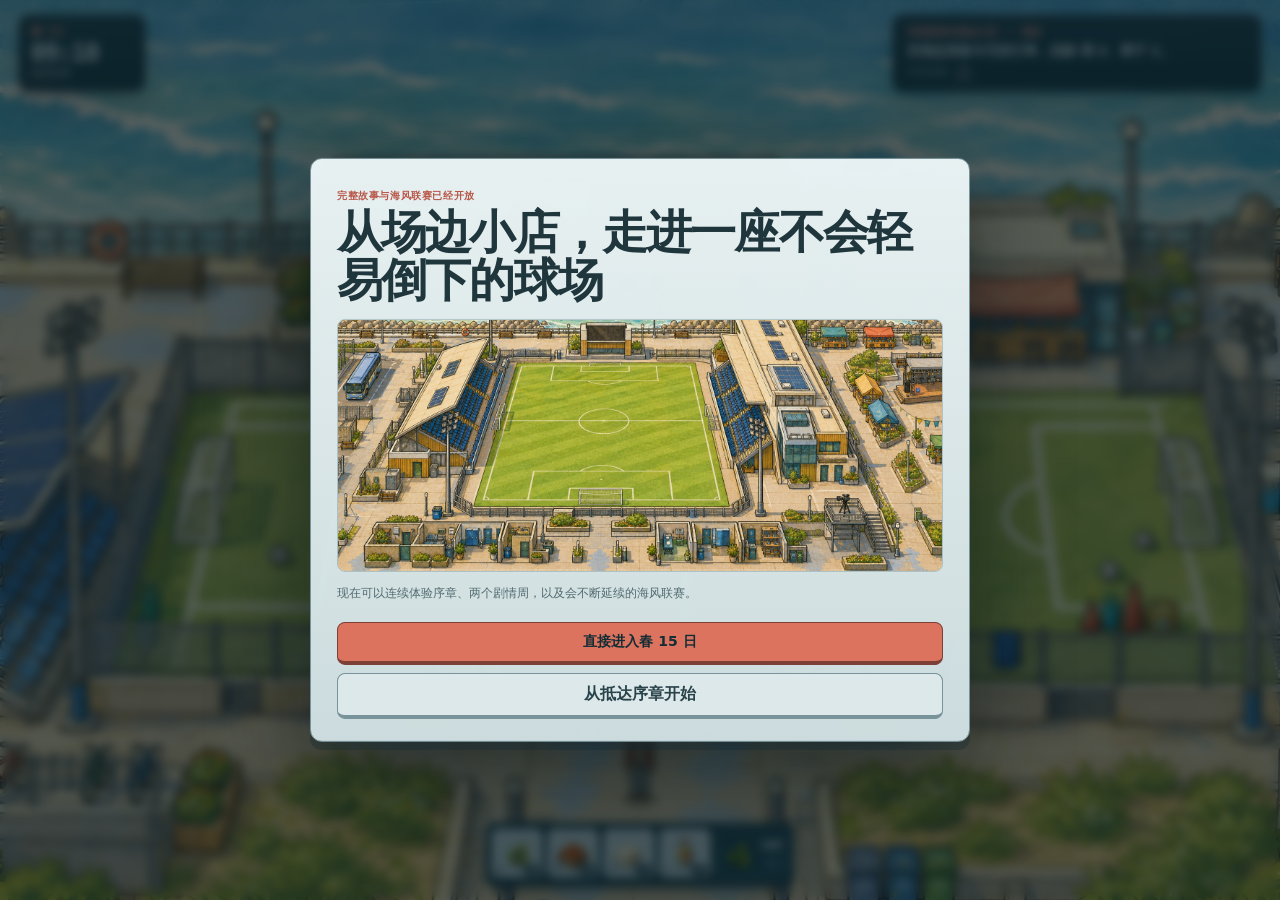
==== prototypes/integrated-day/index.html @ abe58340 "feat: make the Haifeng league playable" ====
<!doctype html>
<html lang="zh-CN">
<head>
  <meta charset="utf-8">
  <meta name="viewport" content="width=device-width, initial-scale=1, viewport-fit=cover">
  <meta name="color-scheme" content="dark">
  <meta name="theme-color" content="#14221b">
  <title>海风球场：安若童的联赛生活</title>
  <link rel="icon" href="data:,">
  <link rel="stylesheet" href="./styles.css?v=5">
</head>
<body>
  <main class="game" data-phase="morning">
    <section class="viewport" data-scene tabindex="0" aria-label="海风球场，可用方向键或 W A S D 移动">
      <div class="world-plane" data-world-plane>
        <img class="world-map" data-world-map src="./assets/seaside-club-handpainted-v4.png" alt="手绘儿童动画风格的海边社区足球场、俱乐部、看台与场边小店">
        <div class="light-layer" aria-hidden="true"></div>
        <div class="water-glint" aria-hidden="true"></div>
        <div class="wind-layer" aria-hidden="true"><i></i><i></i><i></i><i></i></div>

        <div class="repair-mark repair-net" data-repair-visual="net" hidden aria-hidden="true">
          <span class="item-sprite item-net"></span>
        </div>
        <div class="repair-mark repair-awning" data-repair-visual="awning" hidden aria-hidden="true">
          <span class="item-sprite item-awning"></span>
        </div>
        <div class="repair-mark repair-bleachers" data-repair-visual="bleachers" hidden aria-hidden="true">
          <span class="item-sprite item-planks"></span>
        </div>

        <div class="stadium-name-layer" data-stadium-sign data-sign="hidden" hidden aria-label="海风球场招牌">
          <span class="stadium-name-old">海风球场</span>
          <span class="stadium-name-cloth">澜岸体育</span>
        </div>

        <div class="morning-layer" data-morning-layer>
          <button class="world-target gather-target" data-object="tea-a" style="--x:28%;--y:85%" aria-label="入口花槽里的海岸茶草">
            <span class="target-ring"></span><span class="item-sprite item-tea"></span>
          </button>
          <button class="world-target gather-target" data-object="tea-b" style="--x:62%;--y:78%" aria-label="球场围网边的海岸茶草">
            <span class="target-ring"></span><span class="item-sprite item-tea"></span>
          </button>
          <button class="world-target gather-target" data-object="fruit-a" style="--x:82%;--y:32%" aria-label="小店旁刚送来的果子">
            <span class="target-ring"></span><span class="item-sprite item-fruit"></span>
          </button>
          <button class="world-target gather-target" data-object="fruit-b" style="--x:16%;--y:85%" aria-label="自行车架旁的果子">
            <span class="target-ring"></span><span class="item-sprite item-fruit"></span>
          </button>

          <button class="world-target npc-target" data-object="coach" style="--x:55%;--y:55%" aria-label="和郭教练说话">
            <span class="actor-shadow"></span>
            <span class="npc-sprite npc-guo"></span>
            <span class="world-name">郭教练</span>
          </button>

          <button class="world-target shop-target" data-object="shop" data-open-shop style="--x:73%;--y:31%" aria-label="走到场边小店">
            <span class="target-ring"></span>
            <span class="shop-sign" data-door-label>场边小店</span>
          </button>
        </div>

        <div class="world-content-layer" data-world-content aria-label="当前场地人物与出口"></div>

        <div class="shop-actors" data-shop-actors hidden aria-hidden="true">
          <div class="world-npc current-customer" style="--x:73%;--y:42%">
            <span class="actor-shadow"></span><span class="npc-sprite" data-customer-sprite></span>
          </div>
          <div class="world-npc queue-one" style="--x:68%;--y:43%">
            <span class="actor-shadow"></span><span class="npc-sprite npc-sumi"></span>
          </div>
          <div class="world-npc queue-two" style="--x:63%;--y:44%">
            <span class="actor-shadow"></span><span class="npc-sprite npc-qiaoqiao"></span>
          </div>
        </div>

        <div class="player-actor" data-player data-direction="down" data-frame="0" aria-label="安若童">
          <span class="actor-shadow"></span>
          <span class="player-sprite"></span>
        </div>

        <div class="speech-bubble" data-speech hidden>
          <strong data-speech-name></strong>
          <span data-speech-copy></span>
        </div>
      </div>

      <header class="hud-top" aria-label="今日状态">
        <div class="day-dial">
          <span data-date>春 12</span>
          <strong data-time>09:10</strong>
          <small data-weather>海风转晴</small>
        </div>
        <div class="objective-note">
          <span><b data-map-label>旧训练场与场边小店</b><i aria-hidden="true"></i><b data-phase-title>自由的上午</b></span>
          <strong data-current-goal>沿海边球场走走，准备下午开店的东西。</strong>
          <button class="notes-toggle" data-notes-toggle type="button">今日记录 <kbd>J</kbd></button>
        </div>
      </header>

      <div class="management-metrics" data-management-metrics hidden aria-label="本周经营状态">
        <span><small>现金</small><strong data-metric="cash">0</strong></span>
        <span><small>球场</small><strong data-metric="facility">48</strong></span>
        <span><small>凝聚</small><strong data-metric="cohesion">46</strong></span>
        <span><small>社区</small><strong data-metric="community">52</strong></span>
        <span><small>委员会</small><strong data-metric="governance">1/5</strong></span>
      </div>

      <aside class="weekly-care" data-weekly-care hidden aria-label="本周牵挂">
        <button class="care-card" data-care-open type="button">
          <span>本周牵挂</span>
          <strong data-care-title>小满的七号背心</strong>
          <small data-care-progress>周日前决定去留</small>
        </button>
        <button class="ledger-toggle" data-ledger-toggle type="button">查看账本</button>
      </aside>

      <aside class="season-docket" data-season-docket hidden aria-label="海风联赛本轮状态">
        <button data-season-board-open type="button">
          <span data-season-round-label>第 1 轮</span>
          <strong data-season-opponent>对阵港口工人队</strong>
          <small><b data-season-rank>第 1 名</b><i></i><b data-season-actions>行动 0 / 3</b></small>
        </button>
      </aside>

      <aside class="field-notes" data-notes hidden aria-label="今日记录">
        <div class="notes-heading">
          <div><span>安若童</span><strong>今天不用赶时间</strong></div>
          <button data-notes-close type="button" aria-label="收起今日记录">收起</button>
        </div>
        <ol class="phase-track" aria-label="今天的阶段">
          <li data-phase-step="morning" class="active"><span>上午</span><strong>沿场走走</strong></li>
          <li data-phase-step="shop"><span>下午</span><strong>开一会儿店</strong></li>
          <li data-phase-step="evening"><span>傍晚</span><strong>留下一处变化</strong></li>
          <li data-phase-step="complete"><span>夜晚</span><strong>回屋休息</strong></li>
        </ol>
        <div class="relationship-note" data-optional-event>
          <span>场上的人</span>
          <strong data-relationship-status>还没有和郭教练说话</strong>
          <small>这件事可以留到明天。</small>
        </div>
        <ol class="journal-log" data-journal-log></ol>
        <div class="history-log" data-history-log hidden></div>
      </aside>

      <section class="counter-panel" data-shop hidden aria-label="场边小店柜台">
        <div class="customer-request">
          <span>下一位</span>
          <strong data-customer-name>林川</strong>
          <p data-order-copy>练完了，想喝一杯青草茶。</p>
        </div>
        <div class="recipe-strip">
          <button data-recipe="tea" type="button">
            <span class="item-sprite item-cup"></span><strong>青草茶</strong><small>茶 1 · 水 1</small>
          </button>
          <button data-recipe="fruit" type="button">
            <span class="item-sprite item-bottle"></span><strong>果子水</strong><small>果 1 · 水 1</small>
          </button>
          <button data-recipe="towel" type="button">
            <span class="item-sprite item-towel"></span><strong>干净毛巾</strong><small>布 1</small>
          </button>
        </div>
      </section>

      <section class="repair-panel" data-repairs hidden aria-label="选择场地修缮">
        <div class="repair-heading">
          <span>收店以后</span><strong>把今天挣到的钱留在场地里</strong>
        </div>
        <div class="repair-options">
          <button data-repair="net" type="button">
            <span class="item-sprite item-net"></span><strong>新球网</strong><small>24 元</small>
          </button>
          <button data-repair="awning" type="button">
            <span class="item-sprite item-awning"></span><strong>补遮雨棚</strong><small>18 元</small>
          </button>
          <button data-repair="bleachers" type="button">
            <span class="item-sprite item-planks"></span><strong>修旧看台</strong><small>28 元</small>
          </button>
        </div>
        <button class="save-money" data-save-money type="button">今天先存下</button>
        <button class="end-day" data-finish-day disabled type="button">回屋休息</button>
      </section>

      <section class="training-layer" data-training hidden aria-label="三脚射门训练">
        <div class="training-copy">
          <span>郭教练的三脚训练</span>
          <strong data-training-count>第 1 脚</strong>
          <small data-training-score>现在 0 分</small>
        </div>
        <div class="training-goal" aria-hidden="true">
          <i class="goal-target" data-training-target></i>
        </div>
        <button class="power-track" data-training-track type="button" aria-label="选择射门力度">
          <i data-training-zone></i><b data-training-pointer></b>
        </button>
        <button class="shoot-button" data-shoot type="button">射门 <kbd>E</kbd></button>
      </section>

      <section class="decision-panel" data-decision-panel hidden role="dialog" aria-modal="true" aria-label="本日经营决定">
        <div class="decision-heading">
          <span data-decision-kicker>今天的决定</span>
          <button data-decision-close type="button" aria-label="暂时收起决定">暂时收起</button>
        </div>
        <h2 data-decision-title></h2>
        <p data-decision-copy></p>
        <div class="ledger-preview" data-ledger-preview hidden></div>
        <div class="decision-options" data-decision-options></div>
      </section>

      <section class="story-scene" data-story-scene hidden role="dialog" aria-modal="true" aria-label="本周故事">
        <div class="story-portrait" data-story-portrait data-character="an" aria-hidden="true"></div>
        <div class="story-copy">
          <div class="story-heading">
            <span data-story-kicker>春 15 日</span>
            <button data-story-close type="button" aria-label="暂时收起故事">回到球场</button>
          </div>
          <strong class="story-speaker" data-story-speaker>安若童</strong>
          <div class="story-beats" data-story-beats></div>
          <div class="promise-picker" data-promise-picker hidden></div>
          <div class="story-options" data-story-options></div>
        </div>
        <figure class="story-prop" data-story-prop data-prop="notice">
          <div aria-hidden="true"></div>
          <figcaption data-story-prop-caption>一张没有名字的通知</figcaption>
        </figure>
      </section>

      <section class="episode-activity" data-episode-activity hidden role="dialog" aria-modal="true" aria-label="本周行动">
        <div class="activity-heading">
          <div><span data-activity-kicker>今天只做一件事</span><strong data-activity-title>陪小满加练</strong></div>
          <button data-activity-close type="button" aria-label="暂时离开行动">先离开</button>
        </div>
        <div class="activity-progress" data-activity-progress>0 / 3</div>
        <div class="activity-stage" data-activity-stage></div>
      </section>

      <section class="match-panel" data-match-panel hidden role="dialog" aria-modal="true" aria-label="主场比赛">
        <div class="match-scoreline">
          <span data-match-home>海风球场</span>
          <strong data-match-score>0 : 0</strong>
          <span data-match-opponent>客队</span>
        </div>
        <div class="match-moment">
          <small data-match-minute>第 18 分钟</small>
          <h2 data-match-title>对方第一次压上来了</h2>
          <p data-match-copy></p>
        </div>
        <div class="match-options" data-match-options></div>
      </section>

      <section class="season-conversation" data-season-conversation hidden role="dialog" aria-modal="true" aria-label="人物谈话">
        <div class="season-conversation-person">
          <span class="npc-sprite npc-guo" data-season-npc-sprite aria-hidden="true"></span>
          <div><span data-season-npc-role>球队的人</span><strong data-season-npc-name>郭教练</strong><small data-season-npc-bond>关系 0 / 5</small></div>
        </div>
        <button data-season-conversation-close type="button" aria-label="结束谈话">回到球场</button>
        <p data-season-npc-copy></p>
        <div class="season-response-options" data-season-response-options></div>
      </section>

      <section class="season-board" data-season-board hidden role="dialog" aria-modal="true" aria-label="海风联赛手册">
        <div class="season-board-heading">
          <div><span>海风联赛手册</span><strong data-season-board-title>第一赛季 · 第 1 轮</strong></div>
          <button data-season-board-close type="button">回到球场</button>
        </div>
        <div class="season-board-layout">
          <div>
            <h2>积分榜</h2>
            <div class="season-standings" data-season-standings></div>
          </div>
          <div>
            <h2>留下球场的四件事</h2>
            <div class="season-goals" data-season-goals></div>
            <h2>建设进度</h2>
            <div class="season-projects" data-season-projects></div>
          </div>
        </div>
      </section>

      <section class="hearing-panel" data-hearing hidden role="dialog" aria-modal="true" aria-label="五把椅子的听证会">
        <div class="hearing-memory" aria-hidden="true"></div>
        <span>比赛结束以后</span>
        <h2>五把椅子，谁有资格坐下？</h2>
        <p data-hearing-copy>小满已经做出了自己的选择。现在要决定的是，以后谁能替球场作决定。</p>
        <div class="hearing-chairs" aria-label="五个决定球场未来的席位">
          <i>教练</i><i>队员</i><i>小店</i><i>社区</i><i>安若童</i>
        </div>
        <div class="hearing-options" data-hearing-options></div>
      </section>

      <button class="management-day-control" data-end-management-day hidden type="button">收好今天的决定</button>

      <div class="interaction-prompt" data-prompt>
        <kbd>WASD</kbd><span>走动</span><kbd>E</kbd><span>互动</span><small>也可以点击要去的地方</small>
      </div>

      <div class="hotbar" aria-label="随身物品">
        <div class="hotbar-slot"><span class="item-sprite item-tea"></span><small>茶</small><strong data-inventory="tea">0</strong></div>
        <div class="hotbar-slot"><span class="item-sprite item-fruit"></span><small>果</small><strong data-inventory="fruit">0</strong></div>
        <div class="hotbar-slot"><span class="item-sprite item-towel"></span><small>布</small><strong data-inventory="cloth">2</strong></div>
        <div class="hotbar-slot"><span class="item-sprite item-bottle"></span><small>水</small><strong data-inventory="water">4</strong></div>
        <div class="money-slot"><span class="item-sprite item-coins"></span><strong data-resource-value>100</strong><small data-resource-label>体力</small></div>
      </div>

      <div class="toast-host" data-toast-host aria-live="polite"></div>

      <div class="touch-controls" aria-label="移动控制">
        <button data-move="w" type="button" aria-label="向上">▲</button>
        <button data-move="a" type="button" aria-label="向左">◀</button>
        <button data-move="s" type="button" aria-label="向下">▼</button>
        <button data-move="d" type="button" aria-label="向右">▶</button>
      </div>
      <button class="touch-action" data-action type="button" aria-label="互动">E</button>

      <div class="summary-dim" data-summary-dim hidden></div>
      <section class="day-summary" data-summary hidden role="dialog" aria-modal="true" aria-label="一天结束">
        <span data-summary-date>春 12 · 晚间</span>
        <h1 data-summary-title>今天留下了痕迹</h1>
        <p data-summary-copy></p>
        <div class="summary-grid">
          <div><span data-summary-label="orders">接待</span><strong data-summary-orders>4 人</strong></div>
          <div><span data-summary-label="repair">场地</span><strong data-summary-repair>遮雨棚</strong></div>
          <div><span data-summary-label="money">余下</span><strong data-summary-money>20 元</strong></div>
          <div><span data-summary-label="person">认识</span><strong data-summary-person>留到明天</strong></div>
        </div>
        <button data-next-day type="button">去往春 13 日</button>
      </section>

      <section class="chapter-summary" data-chapter-summary hidden role="dialog" aria-modal="true" aria-label="三日记录">
        <span>海风球场 · 第一章</span>
        <h1>下周，你还会来吗？</h1>
        <p>三天前，大家以为安若童是来让球场关门的。现在，他们在友谊赛散场后给她留了一把小店钥匙。</p>
        <div class="chapter-history" data-chapter-history></div>
        <strong class="chapter-invitation">郭教练：下周训练还是九点。你要是来，就顺手把门打开。</strong>
        <div class="chapter-actions">
          <button data-begin-week type="button">进入第一个经营周</button>
          <button data-chapter-restart type="button">从抵达那天重新开始</button>
        </div>
      </section>

      <section class="week-summary" data-week-summary hidden role="dialog" aria-modal="true" aria-label="经营周结算">
        <span data-week-range>春 15 日至春 21 日</span>
        <h1 data-week-summary-title>球场撑过了第一周</h1>
        <p data-week-summary-copy></p>
        <div class="naming-reveal" data-naming-summary hidden>
          <span>蓝布落下以后</span>
          <strong data-final-stadium-name>海风球场</strong>
          <p data-final-authority>五把椅子保留最终决定权</p>
        </div>
        <div class="week-character" data-week-character>
          <div><span data-week-label="first">小满</span><strong data-week-xiaoman>还没有做出决定</strong></div>
          <div><span data-week-label="second">没来得及的事</span><strong data-week-missed>还没有留下遗憾</strong></div>
          <div><span data-week-label="third">沈峤</span><strong data-week-shen>仍在场外等待</strong></div>
          <div><span data-week-label="fourth">下周危机</span><strong data-week-next-crisis>球场的决定权仍未落定</strong></div>
        </div>
        <div class="week-score" data-week-score></div>
        <div class="week-metrics" data-week-metrics></div>
        <strong class="week-next">沈峤没有离开。他把一份新的债权文件交给了罗馆长。</strong>
        <div class="week-actions">
          <button data-begin-naming-week hidden type="button">进入第二个经营周</button>
          <button data-begin-season hidden type="button">进入海风联赛</button>
          <button data-week-walk type="button">继续在球场走走</button>
          <button data-week-restart type="button">从序章重新开始</button>
        </div>
      </section>

      <section class="season-summary" data-season-summary hidden role="dialog" aria-modal="true" aria-label="联赛本轮结算">
        <span data-season-summary-kicker>海风联赛 · 第 1 轮</span>
        <h1 data-season-summary-title>这场比赛留下了结果</h1>
        <p data-season-summary-copy></p>
        <div class="season-score-card">
          <strong data-season-summary-score>海风 0 : 0 港工</strong>
          <span data-season-summary-rank>当前第 1 名</span>
        </div>
        <div class="season-summary-grid" data-season-summary-grid></div>
        <div class="season-summary-actions">
          <button data-season-summary-board type="button">查看积分与目标</button>
          <button data-season-next type="button">进入下一轮</button>
        </div>
      </section>

      <section class="start-card" data-start-card hidden aria-label="海风球场存档">
        <span>完整故事与海风联赛已经开放</span>
        <h1>从场边小店，走进一座不会轻易倒下的球场</h1>
        <img class="start-preview" src="./assets/seabreeze-main-stadium-v1.png" alt="海边十一人足球主赛场、双侧看台和周末集市">
        <p data-save-summary></p>
        <div class="start-actions">
          <button data-direct-week type="button">直接进入春 15 日</button>
          <button data-continue type="button">继续存档</button>
          <button data-new-game type="button">从抵达序章开始</button>
        </div>
      </section>
    </section>
  </main>
  <script type="module" src="./game.js?v=5"></script>
</body>
</html>
---- prototypes/integrated-day/styles.css ----
:root {
  color-scheme: dark;
  --ink: #edf5f6;
  --ink-soft: #b9c9cc;
  --night: #132a31;
  --night-deep: #08181e;
  --moss: #274751;
  --moss-light: #72949c;
  --wood: #2d4a54;
  --wood-deep: #162d35;
  --paper: #dce8e9;
  --coral: #dc735f;
  --amber: #dc735f;
  --blue: #4f8fa9;
  --line: rgb(228 242 244 / 20%);
  --shadow: rgb(3 15 20 / 52%);
  --ease: cubic-bezier(.2, .8, .2, 1);
}

* { box-sizing: border-box; }
[hidden] { display: none !important; }

html,
body {
  margin: 0;
  width: 100%;
  min-height: 100%;
  overflow: hidden;
  background: var(--night-deep);
  color: var(--ink);
  font-family: "Avenir Next", "PingFang SC", "Microsoft YaHei", system-ui, sans-serif;
}

button { font: inherit; }

button:focus-visible,
.viewport:focus-visible {
  outline: 3px solid var(--amber);
  outline-offset: 3px;
}

kbd {
  min-width: 26px;
  padding: 3px 6px 2px;
  display: inline-flex;
  align-items: center;
  justify-content: center;
  border: 1px solid rgb(255 255 255 / 26%);
  border-bottom-width: 3px;
  border-radius: 5px;
  background: #243e47;
  color: var(--ink);
  font: 700 11px/1 ui-monospace, monospace;
}

.game,
.viewport {
  width: 100%;
  min-height: 100dvh;
}

.viewport {
  position: fixed;
  inset: 0;
  overflow: hidden;
  background:
    radial-gradient(circle at 50% 28%, #3a7182 0, #17323a 55%, #08181e 100%);
  isolation: isolate;
  touch-action: none;
}

.world-plane {
  position: absolute;
  left: 0;
  top: 0;
  z-index: 0;
  width: 100%;
  height: 100%;
  overflow: hidden;
  transform: translate3d(var(--camera-x, 0), var(--camera-y, 0), 0);
  transform-origin: 0 0;
  will-change: transform;
}

.world-map {
  position: absolute;
  inset: 0;
  width: 100%;
  height: 100%;
  object-fit: fill;
  image-rendering: auto;
  user-select: none;
  pointer-events: none;
}

.light-layer {
  position: absolute;
  inset: 0;
  z-index: 1;
  pointer-events: none;
  background:
    linear-gradient(122deg, rgb(222 247 250 / 12%), transparent 30%),
    radial-gradient(circle at 72% 10%, rgb(219 250 255 / 15%), transparent 25%),
    linear-gradient(to bottom, transparent 62%, rgb(9 33 41 / 12%));
  mix-blend-mode: screen;
}

.water-glint {
  position: absolute;
  z-index: 2;
  left: 0;
  top: 0;
  right: 0;
  bottom: auto;
  width: auto;
  height: 25%;
  pointer-events: none;
  opacity: .5;
  background: repeating-linear-gradient(
    177deg,
    transparent 0 29px,
    rgb(213 248 255 / 0%) 31px,
    rgb(213 248 255 / 48%) 33px,
    transparent 35px 61px
  );
  animation: water-drift 5.4s linear infinite;
}

.wind-layer {
  position: absolute;
  inset: 0;
  z-index: 7;
  overflow: hidden;
  pointer-events: none;
}

.wind-layer i {
  position: absolute;
  width: 16px;
  height: 2px;
  border-radius: 999px;
  background: #e8f7f7;
  opacity: .62;
  filter: drop-shadow(0 2px 1px rgb(0 0 0 / 20%));
  animation: leaf-cross 9s linear infinite;
}

.wind-layer i:nth-child(1) { left: 92%; top: 16%; animation-delay: -1s; }
.wind-layer i:nth-child(2) { left: 72%; top: 7%; animation-delay: -6s; animation-duration: 12s; }
.wind-layer i:nth-child(3) { left: 54%; top: 30%; animation-delay: -4s; animation-duration: 10s; }
.wind-layer i:nth-child(4) { left: 34%; top: 13%; animation-delay: -8s; animation-duration: 14s; }

.morning-layer,
.shop-actors,
.world-content-layer {
  position: absolute;
  inset: 0;
  z-index: 4;
}

.world-content-layer { pointer-events: none; }
.world-content-layer .world-target { pointer-events: auto; }

.world-target,
.world-npc {
  position: absolute;
  left: var(--x);
  top: var(--y);
}

.world-target {
  z-index: 4;
  width: 62px;
  height: 66px;
  padding: 0;
  border: 0;
  background: transparent;
  color: var(--ink);
  cursor: pointer;
  transform: translate(-50%, -72%);
  -webkit-tap-highlight-color: transparent;
}

.world-target::after {
  content: "";
  position: absolute;
  left: 50%;
  bottom: 2px;
  width: 30px;
  height: 9px;
  border-radius: 50%;
  background: rgb(11 22 16 / 40%);
  filter: blur(2px);
  transform: translateX(-50%);
}

.target-ring {
  position: absolute;
  left: 50%;
  bottom: -2px;
  z-index: 0;
  width: 42px;
  height: 18px;
  border: 2px solid rgb(220 115 95 / 0%);
  border-radius: 50%;
  transform: translateX(-50%) scale(.76);
  transition: border-color 160ms ease, transform 160ms ease, background 160ms ease;
}

.world-target:hover .target-ring,
.world-target.nearby .target-ring,
.world-target:focus-visible .target-ring {
  border-color: rgb(220 115 95 / 92%);
  background: rgb(220 115 95 / 15%);
  transform: translateX(-50%) scale(1);
  animation: target-breathe 1.3s ease-in-out infinite;
}

.item-sprite {
  display: block;
  width: 48px;
  height: 48px;
  background: url("./assets/item-atlas.png") no-repeat;
  background-size: 300% 300%;
  image-rendering: pixelated;
  filter: drop-shadow(0 3px 2px rgb(7 14 10 / 38%));
}

.item-tea { background-position: 0 0; }
.item-fruit { background-position: 50% 0; }
.item-towel { background-position: 100% 0; }
.item-cup { background-position: 0 50%; }
.item-bottle { background-position: 50% 50%; }
.item-coins { background-position: 100% 50%; }
.item-net { background-position: 0 100%; }
.item-awning { background-position: 50% 100%; }
.item-planks { background-position: 100% 100%; }

.gather-target .item-sprite {
  position: absolute;
  left: 50%;
  top: 3px;
  z-index: 2;
  width: 52px;
  height: 52px;
  transform: translateX(-50%);
  transition: transform 160ms var(--ease), filter 160ms ease;
}

.gather-target:hover .item-sprite,
.gather-target.nearby .item-sprite {
  transform: translateX(-50%) translateY(-4px);
  filter: drop-shadow(0 6px 4px rgb(5 18 23 / 42%)) drop-shadow(0 0 7px rgb(220 115 95 / 48%));
}

.npc-target {
  width: 68px;
  height: 124px;
  transform: translate(-50%, -90%);
}

.npc-target::after { bottom: 0; }

.npc-sprite {
  position: absolute;
  left: 50%;
  bottom: 1px;
  z-index: 2;
  display: block;
  width: 44px;
  height: 124px;
  background: url("./assets/team-roster-handpainted-v2-aligned.png") no-repeat;
  background-size: 600% 100%;
  image-rendering: auto;
  filter: drop-shadow(0 3px 2px rgb(66 52 35 / 30%));
  transform: translateX(-50%);
}

.npc-guo { background-position: 0 0; }
.npc-linchuan { background-position: 20% 0; }
.npc-sumi { background-position: 40% 0; }
.npc-qiaoqiao { background-position: 60% 0; }
.npc-wenshu { background-position: 80% 0; }
.npc-assistant { background-position: 100% 0; }

.npc-shen {
  width: 48px;
  height: 124px;
  background: url("./assets/shen-qiao-handpainted-v1.png") center bottom / contain no-repeat;
}

.scheduled-npc { z-index: 6; }

.exit-target,
.mainline-target {
  width: 94px;
  height: 74px;
  transform: translate(-50%, -74%);
}

.exit-target::after,
.mainline-target::after { bottom: 0; }

.exit-target .target-ring,
.mainline-target .target-ring {
  bottom: 0;
  width: 66px;
  height: 24px;
}

.exit-marker,
.mainline-marker {
  position: absolute;
  left: 50%;
  bottom: 17px;
  z-index: 3;
  min-width: 54px;
  padding: 5px 8px 4px;
  border: 1px solid rgb(225 242 244 / 42%);
  border-radius: 8px;
  background: rgb(16 47 57 / 88%);
  color: #edf6f5;
  box-shadow: 0 3px 0 rgb(4 20 25 / 32%);
  font-size: 10px;
  font-weight: 800;
  line-height: 1;
  white-space: nowrap;
  transform: translateX(-50%);
}

.mainline-marker {
  border-color: #9d4b40;
  background: #c96253;
}

.free-action-target .mainline-marker {
  border-color: #236879;
  background: #2f7b8c;
}

.free-action-target .mainline-marker::before {
  content: "今天还来得及";
  display: block;
  margin-bottom: 3px;
  color: #bfe8e8;
  font-size: 7px;
  font-weight: 700;
}

.season-action .mainline-marker { border-color: #8e493e; background: #c95f4d; }
.season-project .mainline-marker { border-color: #275d6b; background: #34788a; }
.season-match .mainline-marker { border-color: #775c2f; background: #d3a64f; color: #17313a; }
.season-world-target .mainline-marker::before {
  content: "本轮可安排";
  display: block;
  margin-bottom: 3px;
  color: rgb(239 249 249 / 78%);
  font-size: 7px;
}
.season-match .mainline-marker::before { content: "三项行动已完成"; color: #4e3d1e; }

.exit-target:hover .exit-marker,
.exit-target.nearby .exit-marker,
.mainline-target:hover .mainline-marker,
.mainline-target.nearby .mainline-marker { transform: translateX(-50%) translateY(-3px); }

.stadium-name-layer {
  position: absolute;
  z-index: 3;
  left: 50%;
  top: 18.5%;
  width: 228px;
  height: 54px;
  pointer-events: none;
  transform: translateX(-50%) rotate(-1deg);
  filter: drop-shadow(0 5px 4px rgb(10 32 38 / 32%));
}

.stadium-name-old,
.stadium-name-cloth {
  position: absolute;
  inset: 0;
  display: grid;
  place-items: center;
  border: 3px solid #f1e4c5;
  border-radius: 6px;
  color: #f6ead0;
  font: 900 24px/1 "Avenir Next", "PingFang SC", sans-serif;
  letter-spacing: .12em;
  text-shadow: 0 2px 0 rgb(48 36 31 / 34%);
}

.stadium-name-old {
  background: #b94f43;
  box-shadow: inset 0 0 0 2px #275d6e;
}

.stadium-name-cloth {
  inset: -7px -14px -5px;
  border-color: #79aeb8;
  background: #25627a;
  color: #e8f2ef;
  letter-spacing: .2em;
  transform: rotate(1deg);
}

.stadium-name-layer[data-sign="old"] .stadium-name-cloth,
.stadium-name-layer[data-sign="community"] .stadium-name-cloth,
.stadium-name-layer[data-sign="delay"] .stadium-name-cloth { display: none; }
.stadium-name-layer[data-sign="co-name"] .stadium-name-old { color: transparent; }
.stadium-name-layer[data-sign="co-name"] .stadium-name-cloth { inset: 0; transform: none; }
.stadium-name-layer[data-sign="co-name"] .stadium-name-cloth::after { content: "· 海风球场"; }

@media (prefers-reduced-motion: no-preference) {
  .stadium-name-layer[data-sign="covered"] .stadium-name-cloth { animation: sponsor-cloth 2.6s ease-in-out infinite alternate; }
}

.actor-shadow {
  position: absolute;
  left: 50%;
  bottom: 0;
  z-index: 0;
  width: 34px;
  height: 10px;
  border-radius: 50%;
  background: rgb(6 14 9 / 40%);
  filter: blur(2px);
  transform: translateX(-50%);
}

.world-name {
  position: absolute;
  left: 50%;
  top: -17px;
  z-index: 4;
  padding: 4px 7px 3px;
  border: 1px solid rgb(228 242 244 / 20%);
  border-radius: 7px;
  background: rgb(15 39 48 / 88%);
  color: var(--ink);
  box-shadow: 0 3px 0 rgb(5 10 7 / 28%);
  font-size: 10px;
  font-weight: 700;
  line-height: 1;
  white-space: nowrap;
  opacity: .82;
  transform: translateX(-50%);
}

.npc-target.nearby .world-name,
.npc-target:hover .world-name { color: #ffb5a7; opacity: 1; }

.shop-target {
  width: 138px;
  height: 86px;
  transform: translate(-50%, -70%);
}

.shop-target::after { display: none; }

.shop-target .target-ring {
  bottom: 0;
  width: 76px;
  height: 24px;
}

.shop-sign {
  position: absolute;
  left: 50%;
  top: 3px;
  z-index: 3;
  padding: 5px 10px 4px;
  border: 1px solid #9b4e43;
  border-bottom-width: 3px;
  border-radius: 7px;
  background: #dc735f;
  color: #142d35;
  box-shadow: 0 4px 0 rgb(13 36 44 / 32%);
  font: 800 10px/1.1 "Avenir Next", "PingFang SC", sans-serif;
  white-space: nowrap;
  transform: translateX(-50%);
}

.shop-target.ready .shop-sign {
  background: #ef9584;
  animation: sign-ready 1.5s ease-in-out infinite;
}

.player-actor {
  position: absolute;
  left: 0;
  top: 0;
  z-index: 6;
  width: 74px;
  height: 96px;
  pointer-events: none;
  transform: translate3d(calc(var(--screen-x, 0px) - 50%), calc(var(--screen-y, 0px) - 96%), 0);
  will-change: transform;
}

.player-actor .actor-shadow { width: 36px; height: 10px; }

.player-sprite {
  position: absolute;
  left: 50%;
  bottom: 0;
  z-index: 2;
  display: block;
  width: 96px;
  height: 96px;
  background: url("./assets/an-ruotong-unified-v4-aligned.png") no-repeat;
  background-size: 400% 400%;
  image-rendering: auto;
  filter: drop-shadow(0 3px 2px rgb(66 52 35 / 28%));
  transform: translateX(-50%);
}

.player-actor[data-direction="down"] .player-sprite { --sprite-y: 0%; }
.player-actor[data-direction="left"] .player-sprite { --sprite-y: 33.333%; }
.player-actor[data-direction="right"] .player-sprite { --sprite-y: 66.667%; }
.player-actor[data-direction="up"] .player-sprite { --sprite-y: 100%; }
.player-actor[data-frame="0"] .player-sprite { background-position: 0 var(--sprite-y); }
.player-actor[data-frame="1"] .player-sprite { background-position: 33.333% var(--sprite-y); }
.player-actor[data-frame="2"] .player-sprite { background-position: 66.667% var(--sprite-y); }
.player-actor[data-frame="3"] .player-sprite { background-position: 100% var(--sprite-y); }

.player-actor.moving .actor-shadow {
  width: 31px;
  opacity: .82;
}

.shop-actors { pointer-events: none; }

.world-npc {
  z-index: 5;
  width: 48px;
  height: 124px;
  transform: translate(-50%, -93%);
}

.world-npc .npc-sprite { bottom: 1px; }
.queue-one { opacity: .9; }
.queue-two { opacity: .75; }

.speech-bubble {
  position: absolute;
  z-index: 9;
  width: max-content;
  max-width: 260px;
  padding: 9px 12px 10px;
  border: 2px solid #34535c;
  border-radius: 10px 10px 10px 3px;
  background: #e5eff0;
  color: #173038;
  box-shadow: 0 5px 0 rgb(13 36 44 / 24%);
  pointer-events: none;
  transform: translate(-8%, -118%);
  animation: bubble-in 180ms var(--ease) both;
}

.speech-bubble::after {
  content: "";
  position: absolute;
  left: 18px;
  bottom: -9px;
  width: 12px;
  height: 12px;
  border-right: 2px solid #34535c;
  border-bottom: 2px solid #34535c;
  background: #e5eff0;
  transform: rotate(45deg);
}

.speech-bubble strong,
.speech-bubble span { display: block; }
.speech-bubble strong { margin-bottom: 3px; color: #b95748; font-size: 11px; }
.speech-bubble span { font-size: 12px; line-height: 1.45; }

.hud-top {
  position: fixed;
  inset: max(14px, env(safe-area-inset-top)) 18px auto;
  z-index: 20;
  display: flex;
  align-items: flex-start;
  justify-content: space-between;
  gap: 16px;
  pointer-events: none;
}

.day-dial,
.objective-note {
  border: 1px solid rgb(222 239 242 / 25%);
  background:
    linear-gradient(rgb(255 255 255 / 7%), transparent),
    rgb(14 39 48 / 88%);
  box-shadow: 0 4px 0 rgb(6 22 28 / 32%), 0 15px 35px rgb(3 17 22 / 18%);
  -webkit-backdrop-filter: blur(12px) saturate(118%);
  backdrop-filter: blur(12px) saturate(118%);
}

.day-dial {
  width: 128px;
  padding: 9px 12px 10px;
  border-radius: 11px;
}

.day-dial span,
.day-dial strong,
.day-dial small { display: block; }
.day-dial span { color: #ff9f8e; font-size: 11px; font-weight: 800; letter-spacing: .08em; }
.day-dial strong { margin: 2px 0 1px; font: 800 24px/1 ui-monospace, monospace; letter-spacing: -.04em; }
.day-dial small { color: var(--ink-soft); font-size: 10px; }

.objective-note {
  width: min(370px, 52vw);
  min-height: 72px;
  padding: 10px 12px 9px 14px;
  border-radius: 11px;
  pointer-events: auto;
}

.objective-note > span,
.objective-note > strong { display: block; }
.objective-note > span { color: #ff9f8e; font-size: 10px; font-weight: 800; }
.objective-note > span b { font: inherit; }
.objective-note > span i {
  display: inline-block;
  width: 13px;
  height: 1px;
  margin: 0 6px 3px;
  background: rgb(255 159 142 / 55%);
}
.objective-note > strong { margin-top: 3px; font-size: 13px; line-height: 1.4; }

.notes-toggle {
  margin-top: 5px;
  padding: 0;
  border: 0;
  background: transparent;
  color: var(--ink-soft);
  cursor: pointer;
  font-size: 10px;
}

.notes-toggle:hover { color: var(--ink); }
.notes-toggle kbd { min-width: 20px; padding: 2px 4px 1px; margin-left: 3px; font-size: 9px; }

.field-notes {
  position: fixed;
  z-index: 24;
  right: 18px;
  top: 108px;
  width: min(328px, calc(100vw - 36px));
  max-height: calc(100dvh - 230px);
  padding: 14px;
  overflow: auto;
  border: 1px solid #78939a;
  border-radius: 11px;
  background:
    linear-gradient(rgb(234 244 245 / 96%), rgb(205 222 224 / 97%)),
    #dce8e9;
  color: #20363d;
  box-shadow: 0 6px 0 rgb(18 48 57 / 24%), 0 22px 50px rgb(3 17 22 / 38%);
  animation: notes-in 220ms var(--ease) both;
}

.field-notes::before {
  content: "";
  position: absolute;
  inset: 6px;
  border: 1px solid rgb(38 76 85 / 16%);
  border-radius: 7px;
  pointer-events: none;
}

.notes-heading {
  position: relative;
  z-index: 1;
  display: flex;
  align-items: flex-start;
  justify-content: space-between;
  gap: 12px;
}

.notes-heading span,
.notes-heading strong { display: block; }
.notes-heading span { color: #b95748; font-size: 10px; font-weight: 800; }
.notes-heading strong { margin-top: 2px; font-size: 15px; }
.notes-heading button { padding: 4px 7px; border: 1px solid #718c93; border-radius: 7px; background: transparent; color: #29434a; cursor: pointer; font-size: 10px; }

.phase-track {
  position: relative;
  z-index: 1;
  margin: 14px 0;
  padding: 0;
  display: grid;
  grid-template-columns: repeat(4, 1fr);
  list-style: none;
}

.phase-track li {
  padding: 8px 6px 7px;
  border-bottom: 2px solid rgb(37 75 84 / 20%);
  color: #647b80;
}

.phase-track li span,
.phase-track li strong { display: block; }
.phase-track li span { font-size: 8px; }
.phase-track li strong { margin-top: 2px; font-size: 9px; line-height: 1.2; }
.phase-track li.active { border-bottom-color: #c65f50; color: #263f46; }
.phase-track li.done { border-bottom-color: #4d8795; color: #426d77; }
.phase-track.week-track { grid-template-columns: repeat(7, 1fr); }
.phase-track.week-track li { padding-inline: 3px; }

.relationship-note {
  position: relative;
  z-index: 1;
  padding: 10px 11px;
  border-left: 3px solid #c65f50;
  background: rgb(255 255 255 / 22%);
}

.relationship-note span,
.relationship-note strong,
.relationship-note small { display: block; }
.relationship-note span { color: #b95748; font-size: 9px; font-weight: 800; }
.relationship-note strong { margin-top: 3px; font-size: 12px; }
.relationship-note small { margin-top: 2px; color: #657a7f; font-size: 9px; }
.relationship-note.complete { border-left-color: #4b8290; }

.history-log {
  position: relative;
  z-index: 1;
  margin-top: 12px;
  padding-top: 10px;
  border-top: 1px solid rgb(38 76 85 / 18%);
}

.history-log > span { color: #b95748; font-size: 9px; font-weight: 800; }
.history-log p { margin: 5px 0 0; color: #526a70; font-size: 10px; line-height: 1.45; }

.journal-log {
  position: relative;
  z-index: 1;
  margin: 13px 0 0;
  padding: 0;
  list-style: none;
}

.journal-log li {
  padding: 5px 0;
  color: #455f66;
  font-size: 10px;
  line-height: 1.45;
}

.journal-log time {
  margin-right: 7px;
  color: #b95748;
  font: 700 9px ui-monospace, monospace;
}

.counter-panel,
.repair-panel {
  position: fixed;
  z-index: 22;
  right: 18px;
  bottom: 90px;
  width: min(470px, calc(100vw - 36px));
  border: 1px solid rgb(221 239 242 / 25%);
  border-radius: 11px;
  background:
    linear-gradient(90deg, rgb(255 255 255 / 7%), transparent 45%),
    rgb(25 58 68 / 94%);
  box-shadow: inset 0 1px 0 rgb(255 255 255 / 10%), 0 6px 0 rgb(5 25 32 / 36%), 0 24px 50px rgb(3 17 22 / 32%);
  -webkit-backdrop-filter: blur(12px);
  backdrop-filter: blur(12px);
  animation: counter-in 240ms var(--ease) both;
}

.counter-panel { padding: 12px 12px 11px; }

.customer-request {
  min-height: 52px;
  padding: 8px 10px 7px;
  border: 1px solid rgb(226 241 243 / 14%);
  border-radius: 8px;
  background: rgb(7 30 38 / 36%);
}

.customer-request span { color: #ff9f8e; font-size: 9px; font-weight: 800; }
.customer-request strong { margin-left: 6px; font-size: 12px; }
.customer-request p { margin: 4px 0 0; color: #efe7d0; font-size: 11px; line-height: 1.35; }

.recipe-strip,
.repair-options {
  display: grid;
  grid-template-columns: repeat(3, 1fr);
  gap: 7px;
}

.recipe-strip { margin-top: 8px; }

.recipe-strip button,
.repair-options button {
  min-width: 0;
  padding: 7px 6px 6px;
  display: grid;
  grid-template-columns: 38px 1fr;
  grid-template-rows: auto auto;
  align-items: center;
  column-gap: 5px;
  border: 1px solid #78949b;
  border-bottom-width: 3px;
  border-radius: 8px;
  background: #cbdadc;
  color: #20363d;
  cursor: pointer;
  transition: transform 120ms ease, background 120ms ease;
}

.recipe-strip button:hover,
.repair-options button:hover:not(:disabled) {
  background: #e4eeee;
  transform: translateY(-2px);
}

.recipe-strip button:active,
.repair-options button:active:not(:disabled) { transform: translateY(1px); }
.recipe-strip .item-sprite,
.repair-options .item-sprite { grid-row: 1 / 3; width: 38px; height: 38px; }
.recipe-strip strong,
.repair-options strong { overflow: hidden; font-size: 10px; line-height: 1.15; text-overflow: ellipsis; white-space: nowrap; }
.recipe-strip small,
.repair-options small { color: #5b747a; font-size: 8px; white-space: nowrap; }

.repair-panel { padding: 12px; }
.repair-heading { display: flex; align-items: baseline; gap: 8px; margin: 0 2px 8px; }
.repair-heading span { color: #ff9f8e; font-size: 9px; font-weight: 800; }
.repair-heading strong { font-size: 11px; }
.repair-options button.selected { border-color: #dc735f; background: #efd0ca; box-shadow: 0 0 0 2px rgb(220 115 95 / 24%); }
.repair-options button:disabled:not(.selected) { opacity: .44; cursor: not-allowed; }

.save-money {
  width: 100%;
  margin-top: 8px;
  padding: 7px 10px;
  border: 1px solid #75939a;
  border-bottom-width: 3px;
  border-radius: 8px;
  background: #d5e2e3;
  color: #29434a;
  cursor: pointer;
  font-size: 10px;
  font-weight: 800;
}

.save-money:hover:not(:disabled) { background: #edf3f3; }
.save-money:disabled { opacity: .42; cursor: not-allowed; }

.end-day {
  width: 100%;
  margin-top: 8px;
  padding: 8px 10px;
  border: 1px solid #7e3f36;
  border-bottom-width: 3px;
  border-radius: 8px;
  background: #dc735f;
  color: #132d35;
  cursor: pointer;
  font-size: 11px;
  font-weight: 800;
}

.end-day:disabled { opacity: .42; cursor: not-allowed; }

.repair-mark {
  position: absolute;
  z-index: 3;
  width: 74px;
  height: 74px;
  border-radius: 50%;
  background: radial-gradient(circle, rgb(220 115 95 / 42%), transparent 68%);
  pointer-events: none;
  animation: repair-arrive 550ms var(--ease) both;
}

.repair-mark .item-sprite { width: 64px; height: 64px; }
.repair-net { left: 21%; top: 49%; }
.repair-awning { left: 73%; top: 27%; }
.repair-bleachers { left: 10%; top: 55%; }

.interaction-prompt {
  position: fixed;
  z-index: 19;
  left: 50%;
  bottom: 86px;
  min-height: 31px;
  padding: 5px 8px;
  display: flex;
  align-items: center;
  gap: 6px;
  border: 1px solid rgb(227 241 243 / 20%);
  border-radius: 9px;
  background: rgb(12 36 44 / 84%);
  box-shadow: 0 4px 0 rgb(3 17 22 / 28%);
  color: var(--ink-soft);
  -webkit-backdrop-filter: blur(6px);
  backdrop-filter: blur(6px);
  font-size: 10px;
  white-space: nowrap;
  transform: translateX(-50%);
}

.interaction-prompt.active { color: #ffb5a7; border-color: rgb(220 115 95 / 52%); }
.interaction-prompt small { margin-left: 2px; color: #a7bbbf; font-size: 9px; }

.hotbar {
  position: fixed;
  z-index: 20;
  left: 50%;
  bottom: max(14px, env(safe-area-inset-bottom));
  height: 64px;
  padding: 5px;
  display: flex;
  gap: 4px;
  border: 1px solid rgb(220 238 241 / 22%);
  border-radius: 11px;
  background: rgb(27 58 68 / 94%);
  box-shadow: inset 0 1px 0 rgb(255 255 255 / 9%), 0 5px 0 rgb(5 24 31 / 34%), 0 15px 36px rgb(3 17 22 / 24%);
  transform: translateX(-50%);
}

.hotbar-slot,
.money-slot {
  position: relative;
  width: 52px;
  height: 50px;
  border: 1px solid #79949b;
  border-radius: 7px;
  background: #c8d7d9;
  color: #20363d;
}

.hotbar-slot .item-sprite {
  position: absolute;
  left: 7px;
  top: 5px;
  width: 37px;
  height: 37px;
}

.hotbar-slot small {
  position: absolute;
  left: 4px;
  bottom: 2px;
  color: #526d73;
  font-size: 8px;
  font-weight: 800;
}

.hotbar-slot strong {
  position: absolute;
  right: 3px;
  bottom: 1px;
  min-width: 15px;
  padding: 1px 3px;
  border-radius: 3px;
  background: rgb(21 48 57 / 86%);
  color: #edf5f6;
  font: 800 9px ui-monospace, monospace;
  text-align: center;
}

.game[data-mode="management"] .hotbar-slot { display: none; }
.game[data-mode="management"] .money-slot { width: 88px; }

.money-slot {
  width: 74px;
  background: #254a55;
  color: var(--ink);
}

.money-slot .item-sprite { position: absolute; left: 3px; top: 6px; width: 37px; height: 37px; }
.money-slot strong { position: absolute; right: 6px; top: 9px; font: 800 12px ui-monospace, monospace; }
.money-slot small { position: absolute; right: 6px; bottom: 8px; color: #bfd0d3; font-size: 8px; }

.toast-host {
  position: fixed;
  z-index: 30;
  left: 20px;
  bottom: 24px;
  max-width: min(390px, calc(100vw - 40px));
  pointer-events: none;
}

.toast {
  padding: 9px 12px;
  border-left: 3px solid #dc735f;
  border-radius: 3px 9px 9px 3px;
  background: rgb(13 38 46 / 94%);
  color: var(--ink);
  box-shadow: 0 5px 0 rgb(4 9 6 / 30%), 0 14px 28px rgb(4 9 6 / 24%);
  font-size: 11px;
  line-height: 1.45;
  animation: toast-in 210ms var(--ease) both;
}

.touch-controls,
.touch-action { display: none; }

.training-layer {
  position: fixed;
  z-index: 26;
  left: 50%;
  bottom: 90px;
  width: min(480px, calc(100vw - 36px));
  padding: 13px;
  border: 1px solid rgb(222 239 242 / 28%);
  border-radius: 11px;
  background: rgb(18 49 59 / 95%);
  box-shadow: inset 0 1px 0 rgb(255 255 255 / 10%), 0 7px 0 rgb(5 24 31 / 34%), 0 24px 60px rgb(2 15 20 / 38%);
  transform: translateX(-50%);
  animation: training-in 240ms var(--ease) both;
}

.training-copy {
  display: grid;
  grid-template-columns: 1fr auto;
  align-items: baseline;
  gap: 2px 12px;
}

.training-copy span { grid-column: 1 / 3; color: #ff9f8e; font-size: 9px; font-weight: 800; }
.training-copy strong { font-size: 14px; }
.training-copy small { color: var(--ink-soft); font-size: 10px; }

.training-goal {
  position: relative;
  height: 54px;
  margin: 9px 0;
  overflow: hidden;
  border: 3px solid #e8efec;
  border-bottom: 0;
  border-radius: 5px 5px 0 0;
  background:
    linear-gradient(35deg, transparent 46%, rgb(229 239 237 / 20%) 48% 52%, transparent 54%) 0 0 / 24px 20px,
    linear-gradient(-35deg, transparent 46%, rgb(229 239 237 / 20%) 48% 52%, transparent 54%) 0 0 / 24px 20px,
    rgb(32 79 87 / 76%);
}

.goal-target {
  position: absolute;
  left: 50%;
  top: 50%;
  width: 26px;
  height: 26px;
  border: 3px solid #f4eee0;
  border-radius: 50%;
  box-shadow: 0 0 0 5px rgb(220 115 95 / 34%);
  transform: translate(-50%, -50%);
  transition: left 180ms var(--ease);
}

.power-track {
  position: relative;
  width: calc(100% - 106px);
  height: 28px;
  padding: 0;
  overflow: hidden;
  border: 1px solid #73939a;
  border-radius: 8px;
  background: #102f38;
  cursor: crosshair;
  vertical-align: middle;
}

.power-track i {
  position: absolute;
  left: 50%;
  top: 4px;
  width: 16%;
  height: 18px;
  border-radius: 5px;
  background: rgb(220 115 95 / 78%);
  transform: translateX(-50%);
}

.power-track b {
  position: absolute;
  left: 50%;
  top: 2px;
  width: 4px;
  height: 22px;
  border-radius: 3px;
  background: #f4eee0;
  box-shadow: 0 0 0 2px rgb(19 42 49 / 70%);
  transform: translateX(-50%);
}

.shoot-button {
  width: 96px;
  height: 30px;
  margin-left: 6px;
  border: 1px solid #813f35;
  border-bottom-width: 3px;
  border-radius: 8px;
  background: #dc735f;
  color: #132d35;
  cursor: pointer;
  font-size: 11px;
  font-weight: 900;
  vertical-align: middle;
}

.shoot-button kbd { min-width: 20px; padding: 2px 4px 1px; margin-left: 3px; font-size: 9px; }

.management-metrics {
  position: fixed;
  z-index: 20;
  left: 18px;
  top: 112px;
  width: min(440px, calc(100vw - 36px));
  padding: 7px 9px;
  display: grid;
  grid-template-columns: repeat(5, 1fr);
  border: 1px solid rgb(222 239 242 / 25%);
  border-radius: 12px;
  background: rgb(14 39 48 / 90%);
  box-shadow: 0 4px 0 rgb(6 22 28 / 32%), 0 15px 35px rgb(3 17 22 / 18%);
}

.management-metrics > span { min-width: 0; padding: 0 8px; border-right: 1px solid rgb(222 239 242 / 15%); }
.management-metrics > span:last-child { border-right: 0; }
.management-metrics small,
.management-metrics strong { display: block; }
.management-metrics small { color: #9eb4b8; font-size: 8px; }
.management-metrics strong { margin-top: 2px; color: #f0f5f3; font: 800 12px ui-monospace, monospace; }

.weekly-care {
  position: fixed;
  z-index: 21;
  left: 18px;
  top: 112px;
  width: min(306px, calc(100vw - 36px));
  display: grid;
  grid-template-columns: 1fr auto;
  align-items: stretch;
  gap: 7px;
}

.season-docket {
  position: fixed;
  z-index: 22;
  left: 18px;
  top: 112px;
  width: min(312px, calc(100vw - 36px));
}

.season-docket > button {
  width: 100%;
  padding: 10px 13px 11px;
  border: 1px solid rgb(228 242 244 / 38%);
  border-left: 4px solid #dc735f;
  border-radius: 10px;
  background: rgb(12 38 47 / 94%);
  color: var(--ink);
  box-shadow: 0 5px 0 rgb(6 22 28 / 32%), 0 18px 38px rgb(3 17 22 / 22%);
  cursor: pointer;
  text-align: left;
}

.season-docket span,
.season-docket strong,
.season-docket small { display: block; }
.season-docket span { color: #ffad9e; font-size: 8px; font-weight: 900; letter-spacing: .08em; }
.season-docket strong { margin: 3px 0 5px; font-size: 14px; }
.season-docket small { display: flex; align-items: center; gap: 7px; color: #b8cbce; font-size: 9px; }
.season-docket small i { width: 1px; height: 10px; background: rgb(228 242 244 / 22%); }
.season-docket small b { font-weight: 700; }
.season-docket > button:hover { border-color: #dc735f; background: rgb(20 51 60 / 97%); }

.care-card,
.ledger-toggle {
  border: 1px solid rgb(228 242 244 / 35%);
  border-radius: 10px;
  background: rgb(14 39 48 / 92%);
  color: var(--ink);
  box-shadow: 0 4px 0 rgb(6 22 28 / 32%), 0 15px 35px rgb(3 17 22 / 18%);
  cursor: pointer;
}

.care-card {
  min-width: 0;
  padding: 9px 12px 10px;
  text-align: left;
}

.care-card span,
.care-card strong,
.care-card small { display: block; }
.care-card span { color: #ffad9e; font-size: 8px; font-weight: 900; letter-spacing: .08em; }
.care-card strong { margin: 2px 0; overflow: hidden; font-size: 13px; text-overflow: ellipsis; white-space: nowrap; }
.care-card small { color: #b8cbce; font-size: 9px; }
.care-card:hover,
.care-card:focus-visible { border-color: #dc735f; background: rgb(22 53 62 / 96%); }

.ledger-toggle {
  width: 58px;
  padding: 8px;
  color: #bdd0d3;
  font-size: 9px;
  font-weight: 800;
  line-height: 1.35;
}

.game[data-campaign="true"] .management-metrics { top: 185px; }

.story-scene {
  position: fixed;
  z-index: 47;
  left: 50%;
  top: 50%;
  width: min(960px, calc(100vw - 34px));
  max-height: calc(100dvh - 34px);
  padding: 17px;
  display: grid;
  grid-template-columns: 190px minmax(280px, 1fr) 220px;
  gap: 18px;
  overflow: auto;
  border: 1px solid #78939a;
  border-radius: 12px;
  background:
    linear-gradient(115deg, rgb(255 255 255 / 34%), transparent 38%),
    linear-gradient(#eaf2f2, #cddfe1);
  color: #20363d;
  box-shadow: 0 8px 0 rgb(12 39 47 / 28%), 0 35px 90px rgb(2 16 21 / 58%);
  transform: translate(-50%, -50%);
  animation: summary-in 320ms var(--ease) both;
}

.story-portrait {
  position: relative;
  min-height: 348px;
  overflow: hidden;
  border: 1px solid rgb(51 86 94 / 24%);
  border-radius: 10px;
  background:
    linear-gradient(to top, rgb(26 66 75 / 18%), transparent 45%),
    linear-gradient(154deg, #d4e8e9, #afced1);
}

.story-portrait::before {
  content: "";
  position: absolute;
  inset: 12px 0 0;
  background-repeat: no-repeat;
  filter: drop-shadow(0 7px 2px rgb(30 58 63 / 18%));
}

.story-portrait[data-character="an"]::before {
  inset: auto 0 30px;
  height: 190px;
  background-image: url("./assets/an-ruotong-unified-v4-aligned.png");
  background-position: 0 0;
  background-size: 400% 400%;
}

.story-portrait[data-character="guo"]::before,
.story-portrait[data-character="lin"]::before,
.story-portrait[data-character="xu"]::before,
.story-portrait[data-character="xiaoman"]::before {
  background-image: url("./assets/team-roster-handpainted-v2-aligned.png");
  background-size: 600% 100%;
}
.story-portrait[data-character="guo"]::before { background-position: 0 0; }
.story-portrait[data-character="lin"]::before { background-position: 20% 0; }
.story-portrait[data-character="xu"]::before { background-position: 40% 0; }
.story-portrait[data-character="xiaoman"]::before { background-position: 100% 0; }
.story-portrait[data-character="shen"]::before {
  background: url("./assets/shen-qiao-handpainted-v1.png") center bottom / contain no-repeat;
}

.story-copy { min-width: 0; padding: 5px 0; }
.story-heading { display: flex; align-items: center; justify-content: space-between; gap: 12px; }
.story-heading > span { color: #b95748; font-size: 9px; font-weight: 900; letter-spacing: .06em; }
.story-heading > button,
.activity-heading > button {
  padding: 5px 8px;
  border: 1px solid #78939a;
  border-radius: 7px;
  background: transparent;
  color: #36535b;
  cursor: pointer;
  font-size: 9px;
}
.story-speaker { display: block; margin: 25px 0 8px; color: #b95748; font-size: 10px; }
.story-beats { min-height: 116px; }
.story-beats p { margin: 0 0 11px; font-size: clamp(15px, 1.7vw, 19px); font-weight: 650; line-height: 1.65; }
.story-beats small { display: block; color: #617a80; font-size: 10px; line-height: 1.6; }
.story-options,
.promise-picker { margin-top: 17px; display: grid; gap: 7px; }
.story-options button,
.promise-picker button {
  width: 100%;
  padding: 10px 12px;
  border: 1px solid #80989e;
  border-bottom-width: 3px;
  border-radius: 9px;
  background: rgb(255 255 255 / 42%);
  color: #20363d;
  cursor: pointer;
  text-align: left;
}
.story-options button:hover,
.promise-picker button:hover { border-color: #b95748; background: rgb(255 255 255 / 75%); }
.story-options strong,
.story-options small,
.promise-picker strong,
.promise-picker small { display: block; }
.story-options small,
.promise-picker small { margin-top: 3px; color: #5d7479; font-size: 9px; line-height: 1.4; }
.promise-picker button[aria-pressed="true"] { border-color: #9d4b40; background: #f0c8c0; }

.story-prop { margin: 0; align-self: start; }
.story-prop > div,
.hearing-memory {
  width: 100%;
  aspect-ratio: 1.05 / 1;
  border: 1px solid rgb(51 86 94 / 24%);
  border-radius: 9px;
  background: url("./assets/episode-memory-strip-v1.png") 0 center / 400% 100% no-repeat;
  box-shadow: 0 5px 14px rgb(31 64 70 / 16%);
}
.story-prop[data-prop="notice"] > div { background-position: 0 center; }
.story-prop[data-prop="bib"] > div { background-position: 33.333% center; }
.story-prop[data-prop="card"] > div { background-position: 66.667% center; }
.story-prop[data-prop="chairs"] > div { background-position: 100% center; }
.story-prop[data-prop="covered-sign"] > div,
.story-prop[data-prop="contract"] > div,
.story-prop[data-prop="ballots"] > div,
.story-prop[data-prop="rescue-box"] > div,
.story-prop[data-prop="plaque"] > div,
.story-prop[data-prop="half-photo"] > div,
.story-prop[data-prop="old-sign"] > div,
.story-prop[data-prop="final-sign"] > div {
  aspect-ratio: 3 / 4;
  background-image: url("./assets/naming-rights-memory-strip-v1.png");
  background-size: 400% 200%;
}
.story-prop[data-prop="covered-sign"] > div { background-position: 0 0; }
.story-prop[data-prop="contract"] > div { background-position: 33.333% 0; }
.story-prop[data-prop="ballots"] > div { background-position: 66.667% 0; }
.story-prop[data-prop="rescue-box"] > div { background-position: 100% 0; }
.story-prop[data-prop="plaque"] > div { background-position: 0 100%; }
.story-prop[data-prop="half-photo"] > div { background-position: 33.333% 100%; }
.story-prop[data-prop="old-sign"] > div { background-position: 66.667% 100%; }
.story-prop[data-prop="final-sign"] > div { background-position: 100% 100%; }
.story-prop figcaption { margin-top: 7px; color: #61777c; font-size: 9px; line-height: 1.45; text-align: center; }

.episode-activity {
  position: fixed;
  z-index: 47;
  left: 50%;
  top: 50%;
  width: min(720px, calc(100vw - 34px));
  max-height: calc(100dvh - 34px);
  padding: 20px;
  overflow: auto;
  border: 1px solid #749199;
  border-radius: 12px;
  background: linear-gradient(rgb(18 51 61 / 98%), rgb(9 32 40 / 99%));
  color: #eef5f3;
  box-shadow: 0 8px 0 rgb(4 22 28 / 36%), 0 35px 90px rgb(2 16 21 / 62%);
  transform: translate(-50%, -50%);
  animation: summary-in 300ms var(--ease) both;
}
.activity-heading { display: flex; align-items: center; justify-content: space-between; gap: 14px; }
.activity-heading span,
.activity-heading strong { display: block; }
.activity-heading span { color: #ffad9e; font-size: 9px; font-weight: 900; }
.activity-heading strong { margin-top: 3px; font-size: 20px; }
.activity-heading > button { border-color: rgb(224 241 243 / 28%); color: #c4d5d7; }
.activity-progress { margin: 18px 0 9px; color: #ffad9e; font: 900 13px ui-monospace, monospace; }
.activity-stage { min-height: 220px; padding: 17px; border: 1px solid rgb(224 241 243 / 18%); border-radius: 10px; background: rgb(224 241 243 / 7%); }
.activity-stage h3 { margin: 0 0 7px; font-size: 18px; }
.activity-stage p { margin: 0 0 14px; color: #bfd0d3; font-size: 11px; line-height: 1.6; }
.activity-stage button {
  padding: 10px 12px;
  border: 1px solid rgb(224 241 243 / 28%);
  border-bottom-width: 3px;
  border-radius: 9px;
  background: rgb(232 242 242 / 9%);
  color: #eef5f3;
  cursor: pointer;
}
.activity-stage button:hover { border-color: #dc735f; background: rgb(232 242 242 / 15%); }
.activity-choices { display: grid; grid-template-columns: repeat(3, 1fr); gap: 8px; }
.pass-targets { display: grid; grid-template-columns: repeat(3, 1fr); gap: 8px; }
.pass-targets button { min-height: 88px; text-align: center; }
.pass-targets button::before { content: "⚽"; display: block; margin-bottom: 6px; font-size: 26px; }
.archive-clues { display: grid; gap: 8px; }
.archive-clues button { text-align: left; }

.hearing-panel {
  position: fixed;
  z-index: 49;
  left: 50%;
  top: 50%;
  width: min(680px, calc(100vw - 34px));
  max-height: calc(100dvh - 34px);
  padding: 23px 24px 21px 236px;
  overflow: auto;
  border: 1px solid #78939a;
  border-radius: 12px;
  background: linear-gradient(#e9f1f1, #cadcde);
  color: #20363d;
  box-shadow: 0 8px 0 rgb(12 39 47 / 28%), 0 35px 90px rgb(2 16 21 / 60%);
  transform: translate(-50%, -50%);
  animation: summary-in 340ms var(--ease) both;
}
.hearing-memory { position: absolute; left: 22px; top: 22px; width: 190px; background-position: 100% center; }
.hearing-panel > span { color: #b95748; font-size: 9px; font-weight: 900; }
.hearing-panel h2 { margin: 6px 0 8px; font-size: clamp(24px, 4vw, 36px); line-height: 1.08; letter-spacing: -.035em; }
.hearing-panel > p { margin: 0; color: #526a70; font-size: 11px; line-height: 1.6; }
.hearing-chairs { margin: 16px 0; display: grid; grid-template-columns: repeat(5, 1fr); gap: 5px; }
.hearing-chairs i { padding: 7px 3px; border: 1px solid rgb(51 86 94 / 22%); border-radius: 6px; background: rgb(255 255 255 / 34%); font-size: 8px; font-style: normal; text-align: center; }
.hearing-options { display: grid; gap: 7px; }
.hearing-options button { padding: 10px; border: 1px solid #80989e; border-bottom-width: 3px; border-radius: 8px; background: rgb(255 255 255 / 42%); color: #20363d; cursor: pointer; text-align: left; }
.hearing-options strong,
.hearing-options small { display: block; }
.hearing-options small { margin-top: 3px; color: #5d7479; font-size: 9px; line-height: 1.45; }
.hearing-options button:hover { border-color: #b95748; background: rgb(255 255 255 / 76%); }

.decision-panel,
.match-panel {
  position: fixed;
  z-index: 45;
  left: 50%;
  top: 50%;
  width: min(590px, calc(100vw - 34px));
  max-height: calc(100dvh - 34px);
  padding: 22px;
  overflow: auto;
  border: 1px solid #78939a;
  border-radius: 12px;
  background: linear-gradient(rgb(235 244 245 / 99%), rgb(207 223 225 / 99%));
  color: #20363d;
  box-shadow: 0 8px 0 rgb(12 39 47 / 28%), 0 35px 90px rgb(2 16 21 / 52%);
  transform: translate(-50%, -50%);
  animation: summary-in 320ms var(--ease) both;
}

.decision-heading { display: flex; align-items: center; justify-content: space-between; gap: 16px; }
.decision-heading > span { color: #b95748; font-size: 10px; font-weight: 800; }
.decision-heading > button {
  padding: 5px 8px;
  border: 1px solid #78939a;
  border-radius: 8px;
  background: transparent;
  color: #36535b;
  cursor: pointer;
  font-size: 10px;
}
.decision-panel h2,
.match-panel h2 { margin: 7px 0 8px; font-size: clamp(23px, 4vw, 34px); line-height: 1.08; letter-spacing: -.035em; }
.decision-panel > p,
.match-moment > p { margin: 0; color: #526a70; font-size: 12px; line-height: 1.6; }

.ledger-preview { margin: 16px 0 8px; padding: 10px 12px; border-left: 3px solid #c65f50; background: rgb(255 255 255 / 30%); }
.ledger-preview div { display: flex; justify-content: space-between; gap: 16px; padding: 4px 0; font-size: 11px; }
.ledger-preview strong { font-family: ui-monospace, monospace; }

.decision-options,
.match-options { margin-top: 17px; display: grid; gap: 8px; }
.decision-options button,
.match-options button {
  width: 100%;
  min-height: 54px;
  padding: 10px 12px;
  display: grid;
  grid-template-columns: minmax(110px, .7fr) 1.3fr;
  align-items: center;
  gap: 16px;
  border: 1px solid #80989e;
  border-bottom-width: 3px;
  border-radius: 10px;
  background: rgb(246 249 248 / 58%);
  color: #20363d;
  cursor: pointer;
  text-align: left;
  transition: transform 150ms var(--ease), border-color 150ms ease, background 150ms ease;
}
.decision-options button:hover,
.decision-options button:focus-visible,
.match-options button:hover,
.match-options button:focus-visible { border-color: #b95748; background: rgb(255 255 255 / 82%); outline: 0; }
.decision-options button:active,
.match-options button:active { transform: translateY(1px) scale(.99); }
.decision-options strong,
.decision-options small,
.match-options strong,
.match-options small { display: block; }
.decision-options strong,
.match-options strong { font-size: 13px; }
.decision-options small,
.match-options small { color: #526a70; font-size: 10px; line-height: 1.45; }

.match-panel { background: linear-gradient(rgb(19 53 63 / 99%), rgb(11 35 43 / 99%)); color: #eef5f3; }
.match-scoreline { padding-bottom: 13px; display: grid; grid-template-columns: 1fr auto 1fr; align-items: center; gap: 14px; border-bottom: 1px solid rgb(222 239 242 / 18%); }
.match-scoreline span { color: #bfd0d3; font-size: 11px; font-weight: 800; }
.match-scoreline span:last-child { text-align: right; }
.match-scoreline strong { color: #ffb5a7; font: 900 26px ui-monospace, monospace; }
.match-moment { padding: 18px 0 2px; }
.match-moment small { color: #ff9f8e; font-size: 10px; font-weight: 800; }
.match-moment > p { color: #bfd0d3; }
.match-options button { border-color: rgb(222 239 242 / 26%); background: rgb(232 242 242 / 8%); color: #eef5f3; }
.match-options button small { color: #b7c9cc; }
.match-options button:hover,
.match-options button:focus-visible { border-color: #dc735f; background: rgb(232 242 242 / 14%); }

.management-day-control {
  position: fixed;
  z-index: 24;
  right: 18px;
  bottom: 92px;
  min-width: 176px;
  padding: 10px 14px;
  border: 1px solid #7e3f36;
  border-bottom-width: 4px;
  border-radius: 10px;
  background: #dc735f;
  color: #132d35;
  box-shadow: 0 7px 20px rgb(3 17 22 / 28%);
  cursor: pointer;
  font-weight: 900;
}
.management-day-control:active { transform: translateY(1px); }

.season-conversation,
.season-board,
.season-summary {
  position: fixed;
  z-index: 52;
  left: 50%;
  top: 50%;
  max-height: calc(100dvh - 34px);
  overflow: auto;
  border: 1px solid #78939a;
  border-radius: 12px;
  background: #dce8e9;
  color: #20363d;
  box-shadow: 0 8px 0 rgb(12 39 47 / 28%), 0 35px 90px rgb(2 16 21 / 58%);
  transform: translate(-50%, -50%);
  animation: summary-in 320ms var(--ease) both;
}

.season-conversation { width: min(610px, calc(100vw - 34px)); padding: 22px; }
.season-conversation-person { display: flex; align-items: center; gap: 14px; padding-right: 90px; }
.season-conversation-person > .npc-sprite { position: relative; left: auto; bottom: auto; flex: 0 0 48px; transform: none; }
.season-conversation-person div span,
.season-conversation-person div strong,
.season-conversation-person div small { display: block; }
.season-conversation-person div span { color: #b95748; font-size: 9px; font-weight: 900; }
.season-conversation-person div strong { margin: 3px 0; font-size: 24px; }
.season-conversation-person div small { color: #5d7479; font-size: 10px; }
.season-conversation > button,
.season-board-heading > button {
  position: absolute;
  right: 18px;
  top: 18px;
  padding: 6px 9px;
  border: 1px solid #78939a;
  border-radius: 7px;
  background: transparent;
  color: #36535b;
  cursor: pointer;
  font-size: 9px;
}
.season-conversation > p { margin: 13px 0 16px; padding: 13px 14px; border-left: 3px solid #c95f4d; background: rgb(255 255 255 / 36%); font-size: 14px; line-height: 1.7; }
.season-response-options { display: grid; gap: 8px; }
.season-response-options button {
  padding: 11px 13px;
  display: grid;
  grid-template-columns: minmax(150px, .8fr) 1.2fr;
  gap: 14px;
  border: 1px solid #80989e;
  border-bottom-width: 3px;
  border-radius: 9px;
  background: rgb(255 255 255 / 42%);
  color: #20363d;
  cursor: pointer;
  text-align: left;
}
.season-response-options button:hover { border-color: #b95748; background: rgb(255 255 255 / 78%); }
.season-response-options strong,
.season-response-options small { display: block; }
.season-response-options small { color: #5d7479; font-size: 9px; line-height: 1.5; }
.season-talked-note { margin: 0; padding: 13px; border: 1px solid rgb(38 76 85 / 18%); border-radius: 8px; color: #526a70; font-size: 11px; }

.season-board { width: min(920px, calc(100vw - 34px)); padding: 23px; }
.season-board-heading { position: relative; padding-right: 100px; }
.season-board-heading span,
.season-board-heading strong { display: block; }
.season-board-heading span { color: #b95748; font-size: 9px; font-weight: 900; letter-spacing: .08em; }
.season-board-heading strong { margin-top: 4px; font-size: clamp(24px, 4vw, 38px); letter-spacing: -.04em; }
.season-board-heading > button { top: 0; right: 0; }
.season-board-layout { margin-top: 20px; display: grid; grid-template-columns: 1.1fr .9fr; gap: 20px; }
.season-board-layout h2 { margin: 0 0 8px; color: #526a70; font-size: 10px; letter-spacing: .08em; }
.season-standing-row { min-height: 34px; padding: 7px 9px; display: grid; grid-template-columns: 24px 1fr 28px 58px 48px; align-items: center; gap: 6px; border-bottom: 1px solid rgb(38 76 85 / 13%); font-size: 10px; }
.season-standing-row.is-player { border-radius: 7px; background: #c95f4d; color: #fff; }
.season-standing-row b { font: 900 12px ui-monospace, monospace; }
.season-standing-row em { font-style: normal; font-weight: 900; text-align: right; }
.season-goals { display: grid; grid-template-columns: 1fr 1fr; gap: 7px; }
.season-goal { padding: 9px; border: 1px solid rgb(38 76 85 / 18%); border-radius: 8px; background: rgb(255 255 255 / 27%); }
.season-goal i,
.season-goal strong,
.season-goal small { display: block; }
.season-goal i { color: #b95748; font-size: 7px; font-style: normal; font-weight: 900; }
.season-goal strong { margin: 3px 0; font-size: 10px; }
.season-goal small { color: #657b80; font-size: 8px; }
.season-goal.complete { border-color: #3f7a68; background: #c9dfd6; }
.season-projects { margin-top: 14px; display: grid; gap: 6px; }
.season-projects > div { padding: 8px 9px; display: grid; grid-template-columns: 1fr auto; gap: 2px 10px; border-bottom: 1px solid rgb(38 76 85 / 16%); }
.season-projects span,
.season-projects strong { font-size: 10px; }
.season-projects small { grid-column: 1 / -1; color: #657b80; font-size: 8px; }

.season-summary { width: min(640px, calc(100vw - 34px)); padding: 25px 26px 22px; }
.season-summary > span { color: #b95748; font-size: 9px; font-weight: 900; letter-spacing: .08em; }
.season-summary h1 { margin: 5px 0 9px; font-size: clamp(28px, 5vw, 42px); line-height: 1.06; letter-spacing: -.04em; }
.season-summary > p { margin: 0; color: #526a70; font-size: 11px; line-height: 1.65; }
.season-score-card { margin: 17px 0 8px; padding: 14px; display: flex; align-items: center; justify-content: space-between; gap: 16px; border: 1px solid rgb(38 76 85 / 18%); border-radius: 9px; background: #c95f4d; color: #fff; }
.season-score-card strong { font: 900 clamp(20px, 4vw, 30px) ui-monospace, monospace; }
.season-score-card span { font-size: 10px; font-weight: 800; }
.season-summary-grid { margin: 10px 0 17px; display: grid; grid-template-columns: repeat(4, 1fr); border-top: 1px solid rgb(38 76 85 / 18%); border-bottom: 1px solid rgb(38 76 85 / 18%); }
.season-summary-grid div { padding: 10px 7px; border-right: 1px solid rgb(38 76 85 / 14%); }
.season-summary-grid div:last-child { border-right: 0; }
.season-summary-grid span,
.season-summary-grid strong { display: block; }
.season-summary-grid span { color: #657b80; font-size: 8px; }
.season-summary-grid strong { margin-top: 3px; font-size: 11px; }
.season-summary-actions { display: grid; grid-template-columns: .8fr 1.2fr; gap: 8px; }
.season-summary-actions button { padding: 11px; border: 1px solid #78939a; border-bottom-width: 4px; border-radius: 8px; background: transparent; color: #29434a; cursor: pointer; font-weight: 900; }
.season-summary-actions [data-season-next] { border-color: #7e3f36; background: #dc735f; color: #132d35; }

.game[data-day="1"] .wind-layer i { animation-duration: 6.5s; }
.game[data-day="1"] .light-layer { background: linear-gradient(120deg, rgb(218 239 240 / 7%), rgb(20 48 57 / 12%)); }
.game[data-day="2"] .light-layer { background: radial-gradient(circle at 72% 18%, rgb(255 215 169 / 18%), transparent 35%); }

.summary-dim {
  position: fixed;
  inset: 0;
  z-index: 38;
  background: rgb(4 22 29 / 66%);
  -webkit-backdrop-filter: blur(5px);
  backdrop-filter: blur(5px);
  animation: fade-in 500ms ease both;
}

.day-summary {
  position: fixed;
  z-index: 40;
  left: 50%;
  top: 50%;
  width: min(520px, calc(100vw - 34px));
  padding: 25px 26px 22px;
  border: 1px solid #78939a;
  border-radius: 12px;
  background:
    linear-gradient(rgb(235 244 245 / 98%), rgb(207 223 225 / 98%)),
    #dce8e9;
  color: #20363d;
  box-shadow: 0 8px 0 rgb(12 39 47 / 28%), 0 35px 90px rgb(2 16 21 / 42%);
  transform: translate(-50%, -50%);
  animation: summary-in 520ms var(--ease) both;
}

.day-summary > span { color: #b95748; font-size: 10px; font-weight: 800; }
.day-summary h1 { margin: 5px 0 9px; font: 800 clamp(26px, 5vw, 42px)/1.05 "Avenir Next", "PingFang SC", sans-serif; letter-spacing: -.04em; }
.day-summary > p { margin: 0; color: #526a70; font-size: 12px; line-height: 1.65; }

.summary-grid {
  margin: 18px 0;
  padding: 12px 0;
  display: grid;
  grid-template-columns: repeat(4, 1fr);
  border-top: 1px solid rgb(38 76 85 / 20%);
  border-bottom: 1px solid rgb(38 76 85 / 20%);
}

.summary-grid div { padding: 0 8px; border-right: 1px solid rgb(38 76 85 / 16%); }
.summary-grid div:last-child { border-right: 0; }
.summary-grid span,
.summary-grid strong { display: block; }
.summary-grid span { color: #657b80; font-size: 9px; }
.summary-grid strong { margin-top: 3px; font-size: 12px; }

.day-summary > button {
  width: 100%;
  padding: 10px;
  border: 1px solid #7e3f36;
  border-bottom-width: 4px;
  border-radius: 8px;
  background: #dc735f;
  color: #132d35;
  cursor: pointer;
  font-weight: 800;
}

.chapter-summary,
.start-card,
.week-summary {
  position: fixed;
  z-index: 50;
  left: 50%;
  top: 50%;
  width: min(580px, calc(100vw - 34px));
  max-height: calc(100dvh - 34px);
  padding: 25px 26px 22px;
  overflow: auto;
  border: 1px solid #78939a;
  border-radius: 12px;
  background: linear-gradient(rgb(235 244 245 / 98%), rgb(207 223 225 / 98%));
  color: #20363d;
  box-shadow: 0 8px 0 rgb(12 39 47 / 28%), 0 35px 90px rgb(2 16 21 / 52%);
  transform: translate(-50%, -50%);
  animation: summary-in 420ms var(--ease) both;
}

.start-card { z-index: 60; width: min(660px, calc(100vw - 34px)); text-align: left; }
.week-summary { width: min(620px, calc(100vw - 34px)); }
.chapter-summary > span,
.start-card > span,
.week-summary > span { color: #b95748; font-size: 10px; font-weight: 800; letter-spacing: .06em; }
.chapter-summary h1,
.start-card h1,
.week-summary h1 { margin: 5px 0 9px; font: 800 clamp(28px, 6vw, 46px)/1.05 "Avenir Next", "PingFang SC", sans-serif; letter-spacing: -.04em; }
.chapter-summary > p,
.start-card > p,
.week-summary > p { margin: 0; color: #526a70; font-size: 12px; line-height: 1.65; }
.start-preview {
  width: 100%;
  aspect-ratio: 16 / 6.7;
  margin: 14px 0 12px;
  display: block;
  border: 1px solid rgb(38 76 85 / 24%);
  border-radius: 8px;
  object-fit: cover;
  object-position: center 54%;
}
.start-actions { margin-top: 18px; display: grid; grid-template-columns: 1fr 1fr; gap: 8px; }
.start-card button,
.chapter-actions button,
.week-actions button {
  padding: 10px;
  border: 1px solid #7e3f36;
  border-bottom-width: 4px;
  border-radius: 8px;
  background: #dc735f;
  color: #132d35;
  cursor: pointer;
  font-weight: 800;
}
.start-card button:active { transform: translateY(1px); }
.start-card [data-direct-week] { grid-column: 1 / -1; font-size: 14px; }
.start-card [data-continue] { border-color: #305a64; background: #254a55; color: #eef5f3; }
.start-card [data-new-game] { border-color: #78939a; background: #dce8e9; color: #29434a; }
.start-card[data-has-save="false"] [data-new-game] { grid-column: 1 / -1; }
.chapter-actions,
.week-actions { display: grid; grid-template-columns: 1.35fr 1fr; gap: 8px; }

.week-actions [data-begin-naming-week],
.week-actions [data-begin-season] { grid-column: 1 / -1; }
.chapter-actions [data-chapter-restart],
.week-actions [data-week-restart] { border-color: #78939a; background: #dce8e9; color: #29434a; }

.chapter-history {
  margin: 17px 0;
  display: grid;
  grid-template-columns: repeat(3, 1fr);
  gap: 8px;
}

.chapter-history article {
  min-width: 0;
  padding: 10px;
  border: 1px solid rgb(38 76 85 / 18%);
  border-radius: 8px;
  background: rgb(255 255 255 / 22%);
}

.chapter-history span,
.chapter-history strong,
.chapter-history small { display: block; }
.chapter-history span { color: #b95748; font-size: 9px; font-weight: 800; }
.chapter-history strong { margin: 3px 0; font-size: 12px; }
.chapter-history small { color: #5b747a; font-size: 9px; line-height: 1.45; }
.chapter-invitation { display: block; margin-bottom: 15px; padding: 10px 12px; border-left: 3px solid #c65f50; background: rgb(255 255 255 / 26%); font-size: 11px; line-height: 1.55; }
.week-score { margin: 16px 0 10px; font: 900 34px ui-monospace, monospace; color: #b95748; }
.week-metrics { margin: 14px 0 17px; display: grid; grid-template-columns: repeat(5, 1fr); border-top: 1px solid rgb(38 76 85 / 18%); border-bottom: 1px solid rgb(38 76 85 / 18%); }
.week-metrics div { padding: 11px 6px; border-right: 1px solid rgb(38 76 85 / 14%); }
.week-metrics div:last-child { border-right: 0; }
.week-metrics span,
.week-metrics strong { display: block; }
.week-metrics span { color: #657b80; font-size: 8px; }
.week-metrics strong { margin-top: 3px; font: 800 13px ui-monospace, monospace; }
.week-next { display: block; margin-bottom: 15px; padding: 10px 12px; border-left: 3px solid #c65f50; background: rgb(255 255 255 / 26%); font-size: 11px; line-height: 1.55; }
.week-character { margin: 17px 0 13px; display: grid; grid-template-columns: repeat(2, 1fr); gap: 7px; }
.week-character div { min-width: 0; padding: 10px 11px; border: 1px solid rgb(38 76 85 / 18%); border-radius: 8px; background: rgb(255 255 255 / 25%); }
.week-character span,
.week-character strong { display: block; }
.week-character span { color: #b95748; font-size: 8px; font-weight: 900; }
.week-character strong { margin-top: 4px; font-size: 11px; line-height: 1.45; }

.naming-reveal {
  min-height: 126px;
  margin: 17px 0 12px;
  padding: 18px 18px 16px 158px;
  position: relative;
  overflow: hidden;
  border: 1px solid rgb(38 76 85 / 22%);
  border-radius: 10px;
  background: rgb(255 255 255 / 28%);
}

.naming-reveal::before {
  content: "";
  position: absolute;
  left: 0;
  top: 0;
  width: 140px;
  height: 100%;
  background: url("./assets/naming-rights-memory-strip-v1.png") 100% 100% / 400% 200% no-repeat;
}

.naming-reveal span,
.naming-reveal strong { display: block; }
.naming-reveal span { color: #657b80; font-size: 9px; font-weight: 800; }
.naming-reveal strong { margin: 5px 0 7px; color: #b95748; font-size: clamp(23px, 5vw, 36px); line-height: 1; }
.naming-reveal p { margin: 0; color: #3f5d64; font-size: 11px; line-height: 1.5; }

@keyframes water-drift { to { background-position: 0 61px; } }
@keyframes leaf-cross {
  0% { transform: translate3d(0, -20px, 0) rotate(0); opacity: 0; }
  12% { opacity: .72; }
  100% { transform: translate3d(-52vw, 52vh, 0) rotate(520deg); opacity: 0; }
}
@keyframes target-breathe { 50% { transform: translateX(-50%) scale(1.12); opacity: .65; } }
@keyframes sign-ready { 50% { transform: translateX(-50%) translateY(-2px) rotate(1deg); } }
@keyframes bubble-in { from { opacity: 0; transform: translate(-8%, -108%) scale(.92); } }
@keyframes notes-in { from { opacity: 0; transform: translateY(-10px) scale(.98); } }
@keyframes counter-in { from { opacity: 0; transform: translateY(18px); } }
@keyframes training-in { from { opacity: 0; transform: translate(-50%, 18px); } }
@keyframes toast-in { from { opacity: 0; transform: translateX(-12px); } }
@keyframes repair-arrive { from { opacity: 0; transform: translateY(-16px) scale(.7); } }
@keyframes sponsor-cloth { to { transform: translateY(2px) rotate(-1deg) skewX(-1deg); } }
@keyframes fade-in { from { opacity: 0; } }
@keyframes summary-in { from { opacity: 0; transform: translate(-50%, -46%) scale(.95); } }

@media (max-width: 760px) {
  .hud-top {
    inset: max(9px, env(safe-area-inset-top)) 9px auto;
    gap: 8px;
  }

  .day-dial { width: 96px; padding: 7px 9px 8px; }
  .day-dial strong { font-size: 19px; }
  .objective-note { width: min(254px, calc(100vw - 113px)); min-height: 60px; padding: 7px 9px; }
  .objective-note > strong { font-size: 10px; line-height: 1.3; }
  .notes-toggle { margin-top: 3px; }

  .field-notes {
    top: 82px;
    right: 9px;
    max-height: calc(100dvh - 210px);
  }

  .management-metrics {
    left: 9px;
    top: 77px;
    width: calc(100vw - 18px);
    padding: 6px 4px;
  }
  .management-metrics > span { padding: 0 4px; }
  .management-metrics small { font-size: 7px; }
  .management-metrics strong { font-size: 10px; }

  .weekly-care { left: 9px; top: 82px; width: min(292px, calc(100vw - 18px)); }
  .season-docket { left: 9px; top: 82px; width: min(292px, calc(100vw - 18px)); }
  .game[data-campaign="true"] .management-metrics { top: 146px; }

  .hotbar {
    bottom: max(9px, env(safe-area-inset-bottom));
    height: 55px;
    padding: 4px;
    gap: 3px;
  }

  .hotbar-slot { width: 42px; height: 43px; }
  .hotbar-slot .item-sprite { left: 6px; top: 4px; width: 31px; height: 31px; }
  .money-slot { width: 57px; height: 43px; }
  .money-slot .item-sprite { width: 30px; height: 30px; }
  .money-slot strong { right: 4px; top: 7px; font-size: 10px; }
  .money-slot small { right: 4px; bottom: 6px; }

  .interaction-prompt {
    bottom: 184px;
    max-width: calc(100vw - 154px);
    overflow: hidden;
    text-overflow: ellipsis;
  }

  .interaction-prompt kbd,
  .interaction-prompt span { display: none; }
  .interaction-prompt small { overflow: hidden; text-overflow: ellipsis; }

  .counter-panel,
  .repair-panel {
    right: 9px;
    bottom: 178px;
    width: calc(100vw - 18px);
  }

  .customer-request { min-height: 0; padding: 6px 8px; }
  .customer-request p { font-size: 10px; }
  .recipe-strip button,
  .repair-options button { grid-template-columns: 31px 1fr; padding: 5px 4px; }
  .recipe-strip .item-sprite,
  .repair-options .item-sprite { width: 31px; height: 31px; }

  .touch-controls {
    position: fixed;
    z-index: 23;
    left: 10px;
    bottom: max(74px, calc(env(safe-area-inset-bottom) + 66px));
    width: 108px;
    height: 108px;
    display: grid;
    grid-template-columns: repeat(3, 34px);
    grid-template-rows: repeat(3, 34px);
    gap: 3px;
  }

  .touch-controls button,
  .touch-action {
    border: 1px solid rgb(245 239 217 / 25%);
    border-bottom-width: 3px;
    border-radius: 6px;
    background: rgb(13 38 46 / 86%);
    color: var(--ink);
    box-shadow: 0 4px 0 rgb(3 8 5 / 28%);
    -webkit-backdrop-filter: blur(5px);
    backdrop-filter: blur(5px);
  }

  .touch-controls button[data-move="w"] { grid-column: 2; grid-row: 1; }
  .touch-controls button[data-move="a"] { grid-column: 1; grid-row: 2; }
  .touch-controls button[data-move="s"] { grid-column: 2; grid-row: 2; }
  .touch-controls button[data-move="d"] { grid-column: 3; grid-row: 2; }

  .touch-action {
    position: fixed;
    z-index: 23;
    right: 16px;
    bottom: max(86px, calc(env(safe-area-inset-bottom) + 76px));
    width: 58px;
    height: 58px;
    display: block;
    border-radius: 50%;
    color: #ffb5a7;
    font-size: 18px;
    font-weight: 900;
  }

  .training-layer {
    bottom: 176px;
    width: calc(100vw - 18px);
    padding: 10px;
  }

  .decision-panel,
  .match-panel { width: calc(100vw - 18px); max-height: calc(100dvh - 18px); padding: 17px 15px; }
  .season-conversation,
  .season-board,
  .season-summary { width: calc(100vw - 18px); max-height: calc(100dvh - 18px); padding: 16px; }
  .season-conversation-person { padding-right: 72px; }
  .season-conversation-person > .npc-sprite { height: 96px; background-size: 600% 100%; }
  .season-response-options button { grid-template-columns: 1fr; gap: 3px; }
  .season-board-layout { grid-template-columns: 1fr; gap: 16px; }
  .season-goals { grid-template-columns: 1fr 1fr; }
  .season-standing-row { grid-template-columns: 20px 1fr 22px 50px 42px; padding-inline: 6px; }
  .season-summary-grid { grid-template-columns: repeat(2, 1fr); }
  .season-summary-grid div:nth-child(2) { border-right: 0; }
  .season-summary-actions { grid-template-columns: 1fr; }
  .story-scene {
    width: calc(100vw - 18px);
    max-height: calc(100dvh - 18px);
    padding: 11px;
    grid-template-columns: 94px 1fr;
    gap: 10px;
  }
  .story-portrait { min-height: 138px; }
  .story-portrait::before { inset: 5px 0 0; }
  .story-portrait[data-character="an"]::before { bottom: 9px; height: 94px; }
  .story-copy { padding: 1px 0; }
  .story-speaker { margin-top: 13px; }
  .story-beats { min-height: 0; }
  .story-beats p { font-size: 14px; }
  .story-prop { grid-column: 1 / -1; display: grid; grid-template-columns: 122px 1fr; align-items: center; gap: 9px; }
  .story-prop > div { aspect-ratio: 1.45 / 1; }
  .story-prop figcaption { margin: 0; text-align: left; }
  .episode-activity { width: calc(100vw - 18px); max-height: calc(100dvh - 18px); padding: 15px; }
  .activity-stage { min-height: 0; padding: 12px; }
  .activity-choices,
  .pass-targets { grid-template-columns: 1fr; }
  .pass-targets button { min-height: 48px; }
  .pass-targets button::before { display: inline; margin: 0 8px 0 0; font-size: 17px; }
  .hearing-panel { width: calc(100vw - 18px); max-height: calc(100dvh - 18px); padding: 14px; }
  .hearing-memory { position: static; width: 100%; aspect-ratio: 2.15 / 1; margin-bottom: 12px; }
  .hearing-chairs { grid-template-columns: repeat(3, 1fr); }
  .decision-options button,
  .match-options button { grid-template-columns: 1fr; gap: 3px; min-height: 0; }
  .management-day-control { right: 14px; bottom: 176px; min-width: 150px; }

  .training-goal { height: 43px; margin: 7px 0; }
  .power-track { width: calc(100% - 92px); }
  .shoot-button { width: 82px; margin-left: 5px; }

  .toast-host { left: 10px; bottom: 198px; max-width: calc(100vw - 20px); }
  .summary-grid { grid-template-columns: repeat(2, 1fr); gap: 10px 0; }
  .summary-grid div:nth-child(2) { border-right: 0; }
  .day-summary { padding: 21px 19px 18px; }
  .chapter-summary,
  .start-card,
  .week-summary { padding: 21px 19px 18px; }
  .start-card h1 { font-size: clamp(27px, 8.2vw, 36px); }
  .start-preview { aspect-ratio: 16 / 8.5; }
  .start-actions { grid-template-columns: 1fr; }
  .start-card [data-direct-week],
  .start-card[data-has-save="false"] [data-new-game] { grid-column: auto; }
  .chapter-history { grid-template-columns: 1fr; }
  .chapter-actions,
  .week-actions { grid-template-columns: 1fr; }
  .week-metrics { grid-template-columns: repeat(3, 1fr); }
  .week-metrics div:nth-child(3) { border-right: 0; }
  .week-character { grid-template-columns: 1fr; }
  .stadium-name-layer { top: 18.5%; width: 170px; height: 42px; }
  .stadium-name-old,
  .stadium-name-cloth { font-size: 17px; }
  .naming-reveal { min-height: 110px; padding: 14px 12px 14px 124px; }
  .naming-reveal::before { width: 112px; }
}

@media (max-height: 610px) and (min-width: 761px) {
  .counter-panel,
  .repair-panel { bottom: 76px; }
  .interaction-prompt { bottom: 75px; }
  .hotbar { height: 56px; }
}

@media (prefers-reduced-motion: reduce) {
  *,
  *::before,
  *::after {
    scroll-behavior: auto !important;
    animation-duration: .01ms !important;
    animation-iteration-count: 1 !important;
    transition-duration: .01ms !important;
  }
}
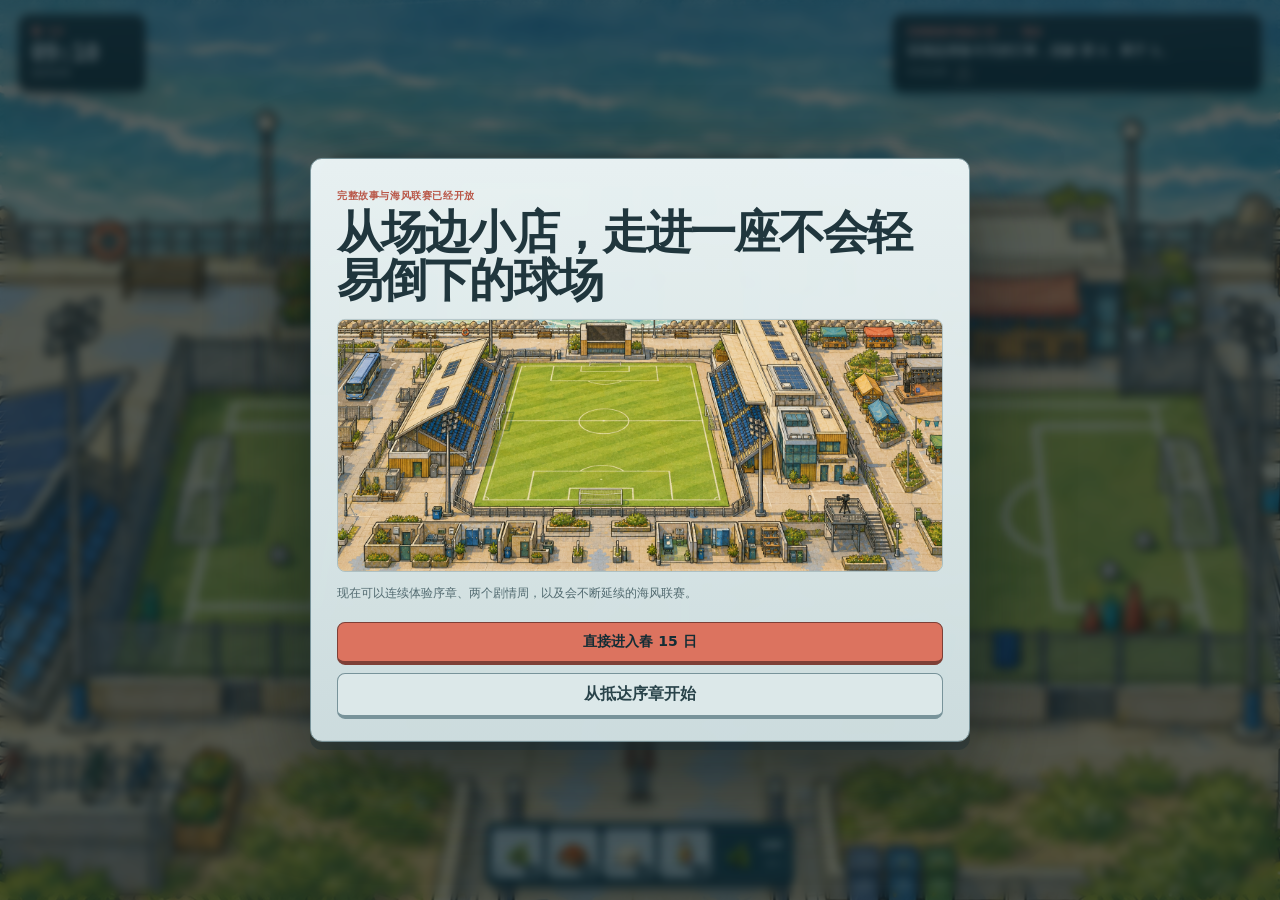
==== commit a96306a6: "feat: bring league incidents onto the field" ====
--- a/prototypes/integrated-day/index.html
+++ b/prototypes/integrated-day/index.html
@@ -7,7 +7,7 @@
   <meta name="theme-color" content="#14221b">
   <title>海风球场：安若童的联赛生活</title>
   <link rel="icon" href="data:,">
-  <link rel="stylesheet" href="./styles.css?v=5">
+  <link rel="stylesheet" href="./styles.css?v=6">
 </head>
 <body>
   <main class="game" data-phase="morning">
@@ -119,6 +119,7 @@
           <span data-season-round-label>第 1 轮</span>
           <strong data-season-opponent>对阵港口工人队</strong>
           <small><b data-season-rank>第 1 名</b><i></i><b data-season-actions>行动 0 / 3</b></small>
+          <small class="season-incident-line"><b data-season-incident-status>本轮事件待回应</b></small>
         </button>
       </aside>
 
@@ -257,6 +258,23 @@
         <div class="season-response-options" data-season-response-options></div>
       </section>
 
+      <section class="season-event" data-season-event hidden role="dialog" aria-modal="true" aria-label="本轮球场事件">
+        <div class="season-event-heading">
+          <div>
+            <span data-season-event-kicker>训练开始以前</span>
+            <strong data-season-event-place>旧训练场</strong>
+          </div>
+          <button data-season-event-close type="button">回到球场</button>
+        </div>
+        <div class="season-event-person">
+          <span class="npc-sprite npc-assistant" data-season-event-sprite aria-hidden="true"></span>
+          <div><span data-season-event-speaker>小满带来的事</span><h2 data-season-event-title>谁先用半块场地</h2></div>
+        </div>
+        <div class="season-event-beats" data-season-event-beats></div>
+        <div class="season-event-options" data-season-event-options></div>
+        <div class="season-event-result" data-season-event-result hidden></div>
+      </section>
+
       <section class="season-board" data-season-board hidden role="dialog" aria-modal="true" aria-label="海风联赛手册">
         <div class="season-board-heading">
           <div><span>海风联赛手册</span><strong data-season-board-title>第一赛季 · 第 1 轮</strong></div>
@@ -272,6 +290,8 @@
             <div class="season-goals" data-season-goals></div>
             <h2>建设进度</h2>
             <div class="season-projects" data-season-projects></div>
+            <h2 class="season-history-title">这赛季发生过的事</h2>
+            <div class="season-history" data-season-history></div>
           </div>
         </div>
       </section>
@@ -371,6 +391,7 @@
           <strong data-season-summary-score>海风 0 : 0 港工</strong>
           <span data-season-summary-rank>当前第 1 名</span>
         </div>
+        <div class="season-summary-event" data-season-summary-event></div>
         <div class="season-summary-grid" data-season-summary-grid></div>
         <div class="season-summary-actions">
           <button data-season-summary-board type="button">查看积分与目标</button>
@@ -391,6 +412,6 @@
       </section>
     </section>
   </main>
-  <script type="module" src="./game.js?v=5"></script>
+  <script type="module" src="./game.js?v=6"></script>
 </body>
 </html>
--- a/prototypes/integrated-day/styles.css
+++ b/prototypes/integrated-day/styles.css
@@ -349,6 +349,7 @@
 
 .season-action .mainline-marker { border-color: #8e493e; background: #c95f4d; }
 .season-project .mainline-marker { border-color: #275d6b; background: #34788a; }
+.season-event-target .mainline-marker { border-color: #7a4d33; background: #f0d39a; color: #20363d; }
 .season-match .mainline-marker { border-color: #775c2f; background: #d3a64f; color: #17313a; }
 .season-world-target .mainline-marker::before {
   content: "本轮可安排";
@@ -358,6 +359,7 @@
   font-size: 7px;
 }
 .season-match .mainline-marker::before { content: "三项行动已完成"; color: #4e3d1e; }
+.season-event-target .mainline-marker::before { content: "这轮发生了一件事"; color: #6d4936; }
 
 .exit-target:hover .exit-marker,
 .exit-target.nearby .exit-marker,
@@ -1179,6 +1181,8 @@
 .season-docket small { display: flex; align-items: center; gap: 7px; color: #b8cbce; font-size: 9px; }
 .season-docket small i { width: 1px; height: 10px; background: rgb(228 242 244 / 22%); }
 .season-docket small b { font-weight: 700; }
+.season-docket .season-incident-line { margin-top: 6px; padding-top: 6px; border-top: 1px solid rgb(228 242 244 / 16%); color: #f0d39a; }
+.season-docket [data-season-incident-status].complete { color: #9cc7ba; }
 .season-docket > button:hover { border-color: #dc735f; background: rgb(20 51 60 / 97%); }
 
 .care-card,
@@ -1539,6 +1543,7 @@
 .management-day-control:active { transform: translateY(1px); }
 
 .season-conversation,
+.season-event,
 .season-board,
 .season-summary {
   position: fixed;
@@ -1598,6 +1603,60 @@
 .season-response-options small { display: block; }
 .season-response-options small { color: #5d7479; font-size: 9px; line-height: 1.5; }
 .season-talked-note { margin: 0; padding: 13px; border: 1px solid rgb(38 76 85 / 18%); border-radius: 8px; color: #526a70; font-size: 11px; }
+
+.season-event { width: min(720px, calc(100vw - 34px)); padding: 22px 24px 24px; }
+.season-event-heading { display: flex; align-items: flex-start; justify-content: space-between; gap: 16px; }
+.season-event-heading span,
+.season-event-heading strong { display: block; }
+.season-event-heading span { color: #b95748; font-size: 9px; font-weight: 900; }
+.season-event-heading strong { margin-top: 3px; color: #597278; font-size: 10px; }
+.season-event-heading button {
+  flex: 0 0 auto;
+  padding: 6px 9px;
+  border: 1px solid #78939a;
+  border-radius: 7px;
+  background: transparent;
+  color: #36535b;
+  cursor: pointer;
+  font-size: 9px;
+}
+.season-event-person { margin: 10px 0 8px; display: grid; grid-template-columns: 62px 1fr; align-items: end; gap: 14px; }
+.season-event-person > .npc-sprite { position: relative; left: auto; bottom: auto; width: 48px; height: 112px; transform: none; }
+.season-event-person div { align-self: center; }
+.season-event-person div > span { color: #647a80; font-size: 9px; font-weight: 800; }
+.season-event-person h2 { margin: 3px 0 0; font-size: clamp(25px, 5vw, 40px); line-height: 1.05; letter-spacing: -.04em; }
+.season-event-beats { padding: 11px 14px; border-left: 3px solid #c95f4d; background: rgb(255 255 255 / 36%); }
+.season-event-beats p { margin: 0; color: #38545b; font-size: 12px; line-height: 1.65; }
+.season-event-beats p + p { margin-top: 5px; }
+.season-event-options { margin-top: 12px; display: grid; gap: 8px; }
+.season-event-options button {
+  min-width: 0;
+  padding: 11px 13px;
+  display: grid;
+  grid-template-columns: minmax(150px, .75fr) 1.25fr;
+  gap: 3px 14px;
+  border: 1px solid #80989e;
+  border-bottom-width: 3px;
+  border-radius: 9px;
+  background: rgb(255 255 255 / 42%);
+  color: #20363d;
+  cursor: pointer;
+  text-align: left;
+  transition: transform 130ms var(--ease), background 130ms ease, border-color 130ms ease;
+}
+.season-event-options button:hover { border-color: #b95748; background: rgb(255 255 255 / 78%); transform: translateY(-1px); }
+.season-event-options button:active { transform: translateY(1px); }
+.season-event-options strong { grid-row: 1 / 3; align-self: center; font-size: 12px; }
+.season-event-options span { color: #456168; font-size: 10px; line-height: 1.45; }
+.season-event-options small { color: #9a4c40; font-size: 8px; line-height: 1.45; }
+.season-event-result { margin-top: 12px; padding: 15px 16px; border: 1px solid #6f9287; border-radius: 9px; background: #c9dfd6; }
+.season-event-result span,
+.season-event-result strong,
+.season-event-result small { display: block; }
+.season-event-result span { color: #4c7065; font-size: 8px; font-weight: 900; }
+.season-event-result strong { margin-top: 3px; font-size: 17px; }
+.season-event-result p { margin: 8px 0; color: #36554d; font-size: 11px; line-height: 1.6; }
+.season-event-result small { color: #52756b; font-size: 8px; }
 
 .season-board { width: min(920px, calc(100vw - 34px)); padding: 23px; }
 .season-board-heading { position: relative; padding-right: 100px; }
@@ -1626,6 +1685,16 @@
 .season-projects span,
 .season-projects strong { font-size: 10px; }
 .season-projects small { grid-column: 1 / -1; color: #657b80; font-size: 8px; }
+.season-history-title { margin-top: 15px !important; }
+.season-history { display: grid; gap: 6px; }
+.season-history > div { padding: 8px 9px; border-left: 2px solid #c95f4d; background: rgb(255 255 255 / 28%); }
+.season-history span,
+.season-history strong,
+.season-history small { display: block; }
+.season-history span { color: #6b8085; font-size: 7px; }
+.season-history strong { margin: 2px 0; font-size: 10px; }
+.season-history small { color: #a14e42; font-size: 8px; }
+.season-history > p { margin: 0; padding: 10px; color: #647b80; font-size: 9px; }
 
 .season-summary { width: min(640px, calc(100vw - 34px)); padding: 25px 26px 22px; }
 .season-summary > span { color: #b95748; font-size: 9px; font-weight: 900; letter-spacing: .08em; }
@@ -1634,6 +1703,10 @@
 .season-score-card { margin: 17px 0 8px; padding: 14px; display: flex; align-items: center; justify-content: space-between; gap: 16px; border: 1px solid rgb(38 76 85 / 18%); border-radius: 9px; background: #c95f4d; color: #fff; }
 .season-score-card strong { font: 900 clamp(20px, 4vw, 30px) ui-monospace, monospace; }
 .season-score-card span { font-size: 10px; font-weight: 800; }
+.season-summary-event { padding: 10px 12px; display: grid; grid-template-columns: auto 1fr auto; align-items: center; gap: 9px; border-left: 3px solid #c95f4d; background: rgb(255 255 255 / 32%); }
+.season-summary-event span { color: #657b80; font-size: 8px; }
+.season-summary-event strong { font-size: 11px; }
+.season-summary-event small { color: #a14e42; font-size: 9px; font-weight: 800; }
 .season-summary-grid { margin: 10px 0 17px; display: grid; grid-template-columns: repeat(4, 1fr); border-top: 1px solid rgb(38 76 85 / 18%); border-bottom: 1px solid rgb(38 76 85 / 18%); }
 .season-summary-grid div { padding: 10px 7px; border-right: 1px solid rgb(38 76 85 / 14%); }
 .season-summary-grid div:last-child { border-right: 0; }
@@ -1890,6 +1963,7 @@
   .weekly-care { left: 9px; top: 82px; width: min(292px, calc(100vw - 18px)); }
   .season-docket { left: 9px; top: 82px; width: min(292px, calc(100vw - 18px)); }
   .game[data-campaign="true"] .management-metrics { top: 146px; }
+  .game[data-season="true"] .management-metrics { top: 172px; }
 
   .hotbar {
     bottom: max(9px, env(safe-area-inset-bottom));
@@ -1983,16 +2057,25 @@
   .decision-panel,
   .match-panel { width: calc(100vw - 18px); max-height: calc(100dvh - 18px); padding: 17px 15px; }
   .season-conversation,
+  .season-event,
   .season-board,
   .season-summary { width: calc(100vw - 18px); max-height: calc(100dvh - 18px); padding: 16px; }
   .season-conversation-person { padding-right: 72px; }
   .season-conversation-person > .npc-sprite { height: 96px; background-size: 600% 100%; }
   .season-response-options button { grid-template-columns: 1fr; gap: 3px; }
+  .season-event-person { grid-template-columns: 50px 1fr; gap: 8px; }
+  .season-event-person > .npc-sprite { width: 42px; height: 94px; }
+  .season-event-person h2 { font-size: clamp(24px, 8vw, 34px); }
+  .season-event-beats { padding: 9px 11px; }
+  .season-event-beats p { font-size: 11px; }
+  .season-event-options button { grid-template-columns: 1fr; gap: 3px; }
+  .season-event-options strong { grid-row: auto; }
   .season-board-layout { grid-template-columns: 1fr; gap: 16px; }
   .season-goals { grid-template-columns: 1fr 1fr; }
   .season-standing-row { grid-template-columns: 20px 1fr 22px 50px 42px; padding-inline: 6px; }
   .season-summary-grid { grid-template-columns: repeat(2, 1fr); }
   .season-summary-grid div:nth-child(2) { border-right: 0; }
+  .season-summary-event { grid-template-columns: 1fr; gap: 2px; }
   .season-summary-actions { grid-template-columns: 1fr; }
   .story-scene {
     width: calc(100vw - 18px);
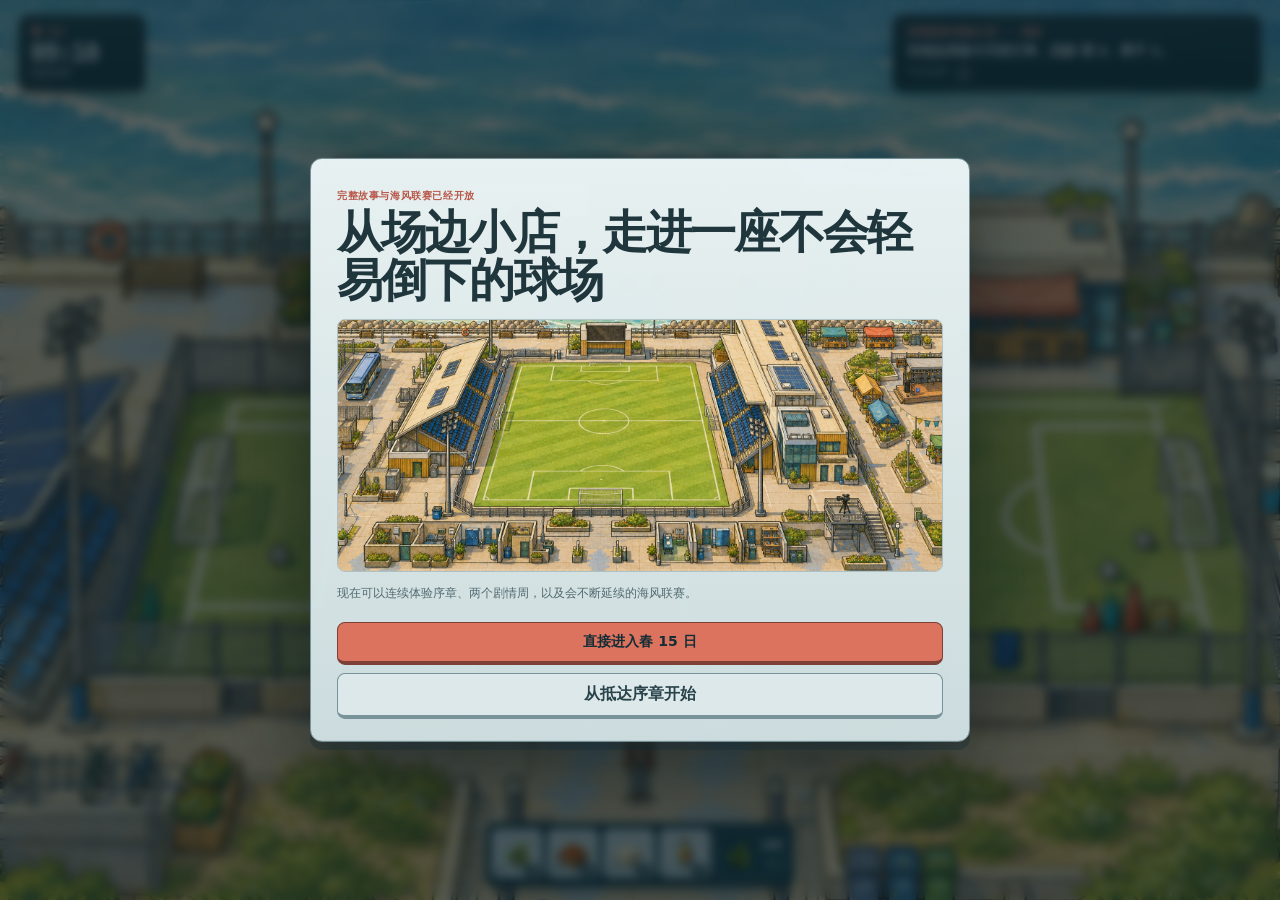
==== commit 77c0ddf0: "feat: let NPCs remember league decisions" ====
--- a/prototypes/integrated-day/index.html
+++ b/prototypes/integrated-day/index.html
@@ -7,7 +7,7 @@
   <meta name="theme-color" content="#14221b">
   <title>海风球场：安若童的联赛生活</title>
   <link rel="icon" href="data:,">
-  <link rel="stylesheet" href="./styles.css?v=6">
+  <link rel="stylesheet" href="./styles.css?v=7">
 </head>
 <body>
   <main class="game" data-phase="morning">
@@ -255,6 +255,14 @@
         </div>
         <button data-season-conversation-close type="button" aria-label="结束谈话">回到球场</button>
         <p data-season-npc-copy></p>
+        <div class="season-memory" data-season-memory hidden>
+          <div class="season-memory-copy">
+            <span data-season-memory-source>回应刚刚的决定</span>
+            <strong data-season-memory-choice>把半块场地画出来</strong>
+            <small data-season-memory-status>不占本轮经营行动，关系 +1</small>
+          </div>
+          <button data-season-memory-talk type="button">把这件事谈清楚</button>
+        </div>
         <div class="season-response-options" data-season-response-options></div>
       </section>
 
@@ -412,6 +420,6 @@
       </section>
     </section>
   </main>
-  <script type="module" src="./game.js?v=6"></script>
+  <script type="module" src="./game.js?v=7"></script>
 </body>
 </html>
--- a/prototypes/integrated-day/styles.css
+++ b/prototypes/integrated-day/styles.css
@@ -1584,6 +1584,47 @@
   font-size: 9px;
 }
 .season-conversation > p { margin: 13px 0 16px; padding: 13px 14px; border-left: 3px solid #c95f4d; background: rgb(255 255 255 / 36%); font-size: 14px; line-height: 1.7; }
+.season-memory {
+  margin: -5px 0 14px;
+  padding: 11px 12px;
+  display: grid;
+  grid-template-columns: minmax(0, 1fr) auto;
+  align-items: center;
+  gap: 14px;
+  border: 1px solid #b96a59;
+  border-radius: 9px;
+  background: #f1ded4;
+  box-shadow: inset 0 1px 0 rgb(255 255 255 / 58%);
+}
+.season-memory-copy span,
+.season-memory-copy strong,
+.season-memory-copy small { display: block; }
+.season-memory-copy span { color: #a54c3f; font-size: 9px; font-weight: 900; }
+.season-memory-copy strong { margin: 3px 0; color: #243c42; font-size: 12px; }
+.season-memory-copy small { color: #5b6e70; font-size: 9px; line-height: 1.5; }
+.season-memory > button {
+  min-width: 118px;
+  padding: 9px 11px;
+  border: 1px solid #7e3f36;
+  border-bottom-width: 3px;
+  border-radius: 8px;
+  background: #ca6956;
+  color: #142f36;
+  cursor: pointer;
+  font-size: 10px;
+  font-weight: 900;
+  white-space: nowrap;
+}
+.season-memory > button:hover,
+.season-memory > button:focus-visible { background: #dc7965; outline: 2px solid #f8ede5; outline-offset: 2px; }
+.season-memory > button:active { transform: translateY(1px); }
+.season-memory > button:disabled {
+  border-color: #829498;
+  background: #c5d1d1;
+  color: #586d72;
+  cursor: default;
+  transform: none;
+}
 .season-response-options { display: grid; gap: 8px; }
 .season-response-options button {
   padding: 11px 13px;
@@ -2062,6 +2103,8 @@
   .season-summary { width: calc(100vw - 18px); max-height: calc(100dvh - 18px); padding: 16px; }
   .season-conversation-person { padding-right: 72px; }
   .season-conversation-person > .npc-sprite { height: 96px; background-size: 600% 100%; }
+  .season-memory { grid-template-columns: 1fr; gap: 9px; }
+  .season-memory > button { width: 100%; }
   .season-response-options button { grid-template-columns: 1fr; gap: 3px; }
   .season-event-person { grid-template-columns: 50px 1fr; gap: 8px; }
   .season-event-person > .npc-sprite { width: 42px; height: 94px; }
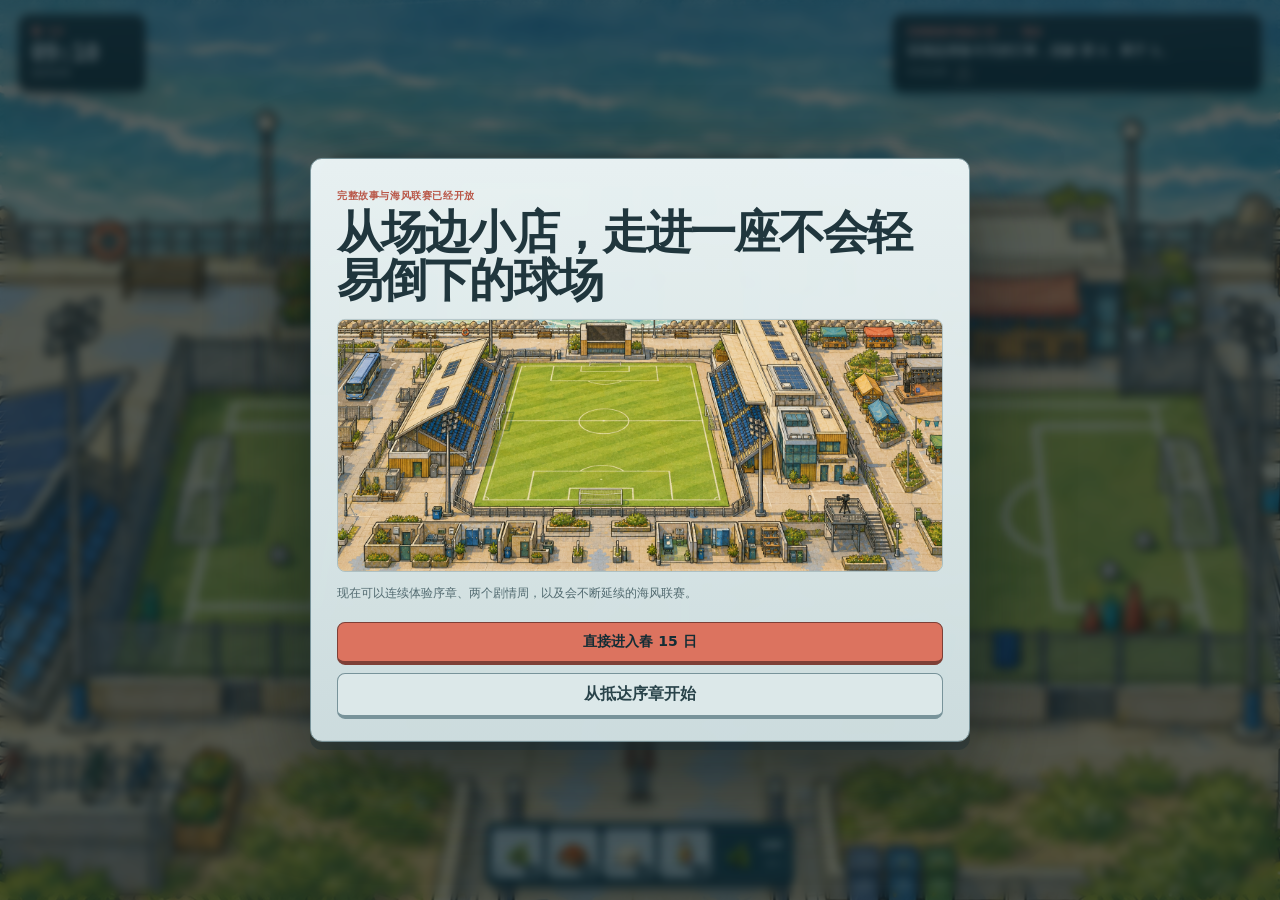
==== commit 8d727cdc: "feat: make the elite invitation playable" ====
--- a/prototypes/integrated-day/index.html
+++ b/prototypes/integrated-day/index.html
@@ -7,7 +7,7 @@
   <meta name="theme-color" content="#14221b">
   <title>海风球场：安若童的联赛生活</title>
   <link rel="icon" href="data:,">
-  <link rel="stylesheet" href="./styles.css?v=7">
+  <link rel="stylesheet" href="./styles.css?v=8">
 </head>
 <body>
   <main class="game" data-phase="morning">
@@ -407,6 +407,50 @@
         </div>
       </section>
 
+      <section class="elite-panel" data-elite-panel hidden role="dialog" aria-modal="true" aria-label="精英邀请赛">
+        <div class="elite-heading">
+          <div>
+            <span data-elite-kicker>东海岸精英邀请赛</span>
+            <h1 data-elite-title>球场收到了一封正式邀请</h1>
+          </div>
+          <button data-elite-close type="button">回到球场</button>
+        </div>
+        <div class="elite-opponent-card">
+          <span class="npc-sprite npc-qiaoqiao" aria-hidden="true"></span>
+          <div>
+            <small>本届对手</small>
+            <strong data-elite-opponent>鹤岭青训联队</strong>
+            <p data-elite-opponent-copy></p>
+          </div>
+        </div>
+        <div data-elite-invitation>
+          <p class="elite-qualification" data-elite-qualification></p>
+          <div class="elite-preparations" data-elite-preparations></div>
+          <button class="elite-skip" data-elite-skip type="button">本届不参加，进入下一赛季</button>
+        </div>
+        <div data-elite-match hidden>
+          <div class="elite-scoreline">
+            <span>海风队</span>
+            <strong data-elite-score>0 : 2</strong>
+            <span>鹤岭</span>
+          </div>
+          <div class="elite-moment">
+            <small data-elite-minute>第 17 分钟</small>
+            <h2 data-elite-moment-title>第一脚怎么交出去</h2>
+            <p data-elite-moment-copy></p>
+          </div>
+          <div class="elite-choices" data-elite-choices></div>
+        </div>
+        <div class="elite-result" data-elite-result hidden>
+          <span>这次结果会永久保留</span>
+          <h2 data-elite-result-title>击败精英队</h2>
+          <strong class="elite-final-score" data-elite-result-score>海风 2 : 1 鹤岭</strong>
+          <p data-elite-result-copy></p>
+          <div class="elite-rewards" data-elite-rewards></div>
+          <button data-elite-next type="button">带着结果进入下一赛季</button>
+        </div>
+      </section>
+
       <section class="start-card" data-start-card hidden aria-label="海风球场存档">
         <span>完整故事与海风联赛已经开放</span>
         <h1>从场边小店，走进一座不会轻易倒下的球场</h1>
@@ -420,6 +464,6 @@
       </section>
     </section>
   </main>
-  <script type="module" src="./game.js?v=7"></script>
+  <script type="module" src="./game.js?v=8"></script>
 </body>
 </html>
--- a/prototypes/integrated-day/styles.css
+++ b/prototypes/integrated-day/styles.css
@@ -1545,7 +1545,8 @@
 .season-conversation,
 .season-event,
 .season-board,
-.season-summary {
+.season-summary,
+.elite-panel {
   position: fixed;
   z-index: 52;
   left: 50%;
@@ -1759,6 +1760,115 @@
 .season-summary-actions button { padding: 11px; border: 1px solid #78939a; border-bottom-width: 4px; border-radius: 8px; background: transparent; color: #29434a; cursor: pointer; font-weight: 900; }
 .season-summary-actions [data-season-next] { border-color: #7e3f36; background: #dc735f; color: #132d35; }
 
+.elite-panel { width: min(720px, calc(100vw - 34px)); padding: 22px 24px 24px; }
+.elite-heading { display: flex; align-items: flex-start; justify-content: space-between; gap: 18px; }
+.elite-heading span { display: block; color: #b95748; font-size: 9px; font-weight: 900; letter-spacing: .06em; }
+.elite-heading h1 { margin: 5px 0 0; font-size: clamp(27px, 5vw, 40px); line-height: 1.08; letter-spacing: -.035em; }
+.elite-heading button,
+.elite-skip {
+  flex: 0 0 auto;
+  padding: 7px 10px;
+  border: 1px solid #78939a;
+  border-radius: 8px;
+  background: transparent;
+  color: #36535b;
+  cursor: pointer;
+  font-size: 9px;
+  font-weight: 800;
+}
+.elite-heading button:hover,
+.elite-heading button:focus-visible,
+.elite-skip:hover,
+.elite-skip:focus-visible { border-color: #b95748; outline: 2px solid rgb(185 87 72 / 24%); outline-offset: 2px; }
+.elite-opponent-card {
+  margin: 16px 0;
+  padding: 12px 14px;
+  display: grid;
+  grid-template-columns: 52px 1fr;
+  align-items: center;
+  gap: 14px;
+  border-left: 3px solid #c95f4d;
+  background: rgb(255 255 255 / 36%);
+}
+.elite-opponent-card > .npc-sprite { position: relative; left: auto; bottom: auto; width: 46px; height: 102px; transform: none; }
+.elite-opponent-card small,
+.elite-opponent-card strong { display: block; }
+.elite-opponent-card small { color: #a14e42; font-size: 9px; font-weight: 900; }
+.elite-opponent-card strong { margin-top: 3px; font-size: 17px; }
+.elite-opponent-card p { margin: 5px 0 0; color: #526a70; font-size: 10px; line-height: 1.55; }
+.elite-qualification { margin: 0 0 12px; color: #435d64; font-size: 11px; line-height: 1.65; }
+.elite-preparations,
+.elite-choices { display: grid; gap: 8px; }
+.elite-preparations button,
+.elite-choices button {
+  padding: 11px 13px;
+  display: grid;
+  grid-template-columns: minmax(170px, .75fr) 1.25fr;
+  column-gap: 16px;
+  row-gap: 3px;
+  border: 1px solid #80989e;
+  border-bottom-width: 3px;
+  border-radius: 9px;
+  background: rgb(255 255 255 / 42%);
+  color: #20363d;
+  cursor: pointer;
+  text-align: left;
+}
+.elite-preparations button:hover,
+.elite-preparations button:focus-visible,
+.elite-choices button:hover,
+.elite-choices button:focus-visible { border-color: #b95748; background: rgb(255 255 255 / 78%); outline: 2px solid rgb(185 87 72 / 20%); outline-offset: 2px; }
+.elite-preparations button:active,
+.elite-choices button:active,
+.elite-result > button:active { transform: translateY(1px); }
+.elite-preparations strong,
+.elite-preparations span,
+.elite-preparations small,
+.elite-choices strong,
+.elite-choices span,
+.elite-choices small { display: block; }
+.elite-preparations strong,
+.elite-choices strong { grid-row: 1 / span 2; font-size: 12px; }
+.elite-preparations span,
+.elite-choices span { color: #50686e; font-size: 10px; line-height: 1.5; }
+.elite-preparations small,
+.elite-choices small { color: #a14e42; font-size: 8px; font-weight: 800; }
+.elite-choices button.is-ready { border-color: #b96a59; background: #f1ded4; }
+.elite-skip { margin-top: 12px; }
+.elite-scoreline { margin: 4px 0 14px; display: grid; grid-template-columns: 1fr auto 1fr; align-items: center; gap: 14px; }
+.elite-scoreline span { color: #5a7278; font-size: 10px; font-weight: 900; }
+.elite-scoreline span:last-child { text-align: right; }
+.elite-scoreline strong { color: #a44c40; font: 900 27px ui-monospace, monospace; }
+.elite-moment { margin-bottom: 12px; padding: 12px 14px; border-left: 3px solid #c95f4d; background: rgb(255 255 255 / 34%); }
+.elite-moment small { color: #a14e42; font-size: 9px; font-weight: 900; }
+.elite-moment h2 { margin: 4px 0 6px; font-size: 22px; }
+.elite-moment p { margin: 0; color: #526a70; font-size: 10px; line-height: 1.6; }
+.elite-result > span { display: block; color: #a14e42; font-size: 9px; font-weight: 900; }
+.elite-result h2 { margin: 5px 0 8px; font-size: 30px; }
+.elite-final-score { display: block; color: #a44c40; font: 900 18px ui-monospace, monospace; }
+.elite-result > p { color: #526a70; font-size: 11px; line-height: 1.65; }
+.elite-rewards { margin: 15px 0; display: grid; grid-template-columns: repeat(3, 1fr); border-top: 1px solid rgb(38 76 85 / 18%); border-bottom: 1px solid rgb(38 76 85 / 18%); }
+.elite-rewards div { padding: 10px; border-right: 1px solid rgb(38 76 85 / 14%); }
+.elite-rewards div:last-child { border-right: 0; }
+.elite-rewards span,
+.elite-rewards strong { display: block; }
+.elite-rewards span { color: #657b80; font-size: 8px; }
+.elite-rewards strong { margin-top: 3px; font-size: 13px; }
+.elite-result > button {
+  width: 100%;
+  padding: 11px 14px;
+  border: 1px solid #7e3f36;
+  border-bottom-width: 4px;
+  border-radius: 8px;
+  background: #dc735f;
+  color: #132d35;
+  cursor: pointer;
+  font-weight: 900;
+  white-space: nowrap;
+}
+.elite-result > button:hover,
+.elite-result > button:focus-visible { background: #e1806d; outline: 2px solid rgb(185 87 72 / 24%); outline-offset: 2px; }
+
 .game[data-day="1"] .wind-layer i { animation-duration: 6.5s; }
 .game[data-day="1"] .light-layer { background: linear-gradient(120deg, rgb(218 239 240 / 7%), rgb(20 48 57 / 12%)); }
 .game[data-day="2"] .light-layer { background: radial-gradient(circle at 72% 18%, rgb(255 215 169 / 18%), transparent 35%); }
@@ -2101,6 +2211,7 @@
   .season-event,
   .season-board,
   .season-summary { width: calc(100vw - 18px); max-height: calc(100dvh - 18px); padding: 16px; }
+  .elite-panel { width: calc(100vw - 18px); max-height: calc(100dvh - 18px); padding: 16px; }
   .season-conversation-person { padding-right: 72px; }
   .season-conversation-person > .npc-sprite { height: 96px; background-size: 600% 100%; }
   .season-memory { grid-template-columns: 1fr; gap: 9px; }
@@ -2120,6 +2231,13 @@
   .season-summary-grid div:nth-child(2) { border-right: 0; }
   .season-summary-event { grid-template-columns: 1fr; gap: 2px; }
   .season-summary-actions { grid-template-columns: 1fr; }
+  .elite-heading h1 { padding-right: 4px; font-size: clamp(25px, 8vw, 34px); }
+  .elite-opponent-card { grid-template-columns: 46px 1fr; gap: 10px; }
+  .elite-opponent-card > .npc-sprite { width: 42px; height: 92px; }
+  .elite-preparations button,
+  .elite-choices button { grid-template-columns: 1fr; gap: 3px; }
+  .elite-preparations strong,
+  .elite-choices strong { grid-row: auto; }
   .story-scene {
     width: calc(100vw - 18px);
     max-height: calc(100dvh - 18px);
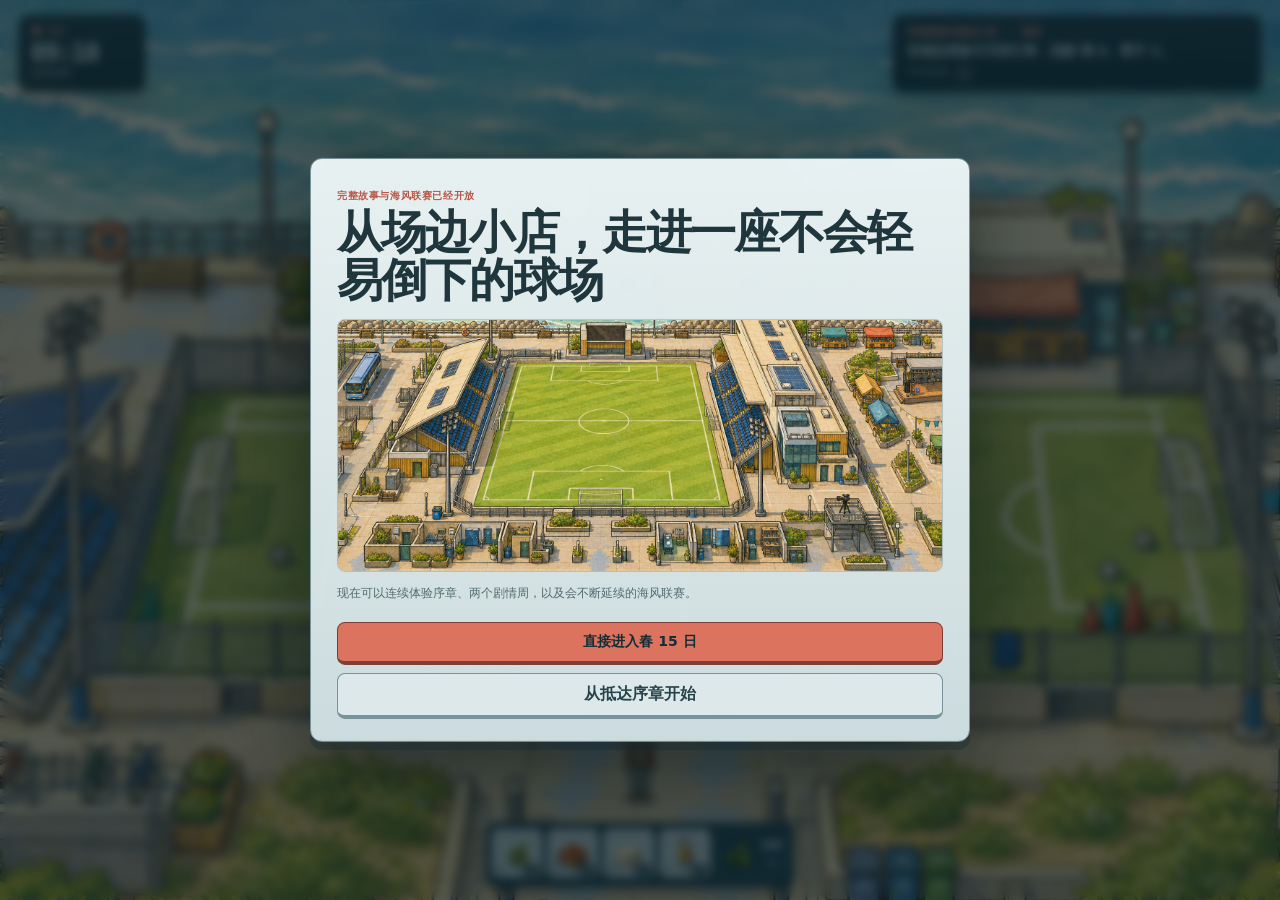
==== commit 3d2cba08: "feat: show stadium projects on the map" ====
--- a/prototypes/integrated-day/index.html
+++ b/prototypes/integrated-day/index.html
@@ -7,7 +7,7 @@
   <meta name="theme-color" content="#14221b">
   <title>海风球场：安若童的联赛生活</title>
   <link rel="icon" href="data:,">
-  <link rel="stylesheet" href="./styles.css?v=8">
+  <link rel="stylesheet" href="./styles.css?v=9">
 </head>
 <body>
   <main class="game" data-phase="morning">
@@ -17,6 +17,7 @@
         <div class="light-layer" aria-hidden="true"></div>
         <div class="water-glint" aria-hidden="true"></div>
         <div class="wind-layer" aria-hidden="true"><i></i><i></i><i></i><i></i></div>
+        <div class="construction-visuals" data-construction-visuals hidden aria-hidden="true"></div>
 
         <div class="repair-mark repair-net" data-repair-visual="net" hidden aria-hidden="true">
           <span class="item-sprite item-net"></span>
@@ -464,6 +465,6 @@
       </section>
     </section>
   </main>
-  <script type="module" src="./game.js?v=8"></script>
+  <script type="module" src="./game.js?v=9"></script>
 </body>
 </html>
--- a/prototypes/integrated-day/styles.css
+++ b/prototypes/integrated-day/styles.css
@@ -150,6 +150,132 @@
 .wind-layer i:nth-child(3) { left: 54%; top: 30%; animation-delay: -4s; animation-duration: 10s; }
 .wind-layer i:nth-child(4) { left: 34%; top: 13%; animation-delay: -8s; animation-duration: 14s; }
 
+.construction-visuals {
+  position: absolute;
+  inset: 0;
+  z-index: 3;
+  overflow: hidden;
+  pointer-events: none;
+}
+
+.construction-visual {
+  position: absolute;
+  isolation: isolate;
+  left: var(--construction-x);
+  top: var(--construction-y);
+  width: var(--construction-width);
+  height: var(--construction-height);
+  overflow: hidden;
+  border: 2px solid rgb(26 67 79 / 72%);
+  border-radius: 8px;
+  background:
+    repeating-linear-gradient(126deg, rgb(185 214 216 / 0%) 0 16px, rgb(236 228 192 / 34%) 17px 21px, rgb(185 214 216 / 0%) 22px 38px),
+    rgb(53 105 119 / 70%);
+  box-shadow:
+    inset 0 0 0 2px rgb(225 236 226 / 18%),
+    0 4px 0 rgb(8 35 43 / 24%);
+  filter: saturate(.88);
+  transition: opacity 420ms var(--ease), transform 420ms var(--ease);
+}
+
+.construction-visual::before,
+.construction-visual::after {
+  content: "";
+  position: absolute;
+  z-index: -1;
+  pointer-events: none;
+}
+
+.construction-visual::before {
+  inset: 7px;
+  border: 2px dashed rgb(238 225 185 / 55%);
+  border-radius: 5px;
+}
+
+.construction-visual::after {
+  left: 10%;
+  right: 10%;
+  bottom: 15%;
+  height: 3px;
+  background: #d5c18d;
+  box-shadow: 0 -18px 0 rgb(213 193 141 / 72%), 0 -36px 0 rgb(213 193 141 / 46%);
+  transform: rotate(-2deg);
+}
+
+.construction-visual[data-level="1"] {
+  background:
+    repeating-linear-gradient(126deg, transparent 0 24px, rgb(232 219 180 / 28%) 25px 28px, transparent 29px 50px),
+    rgb(53 105 119 / 46%);
+}
+
+.construction-visual[data-level="2"] {
+  border-style: dashed;
+  background: rgb(53 105 119 / 20%);
+  box-shadow: inset 0 0 0 2px rgb(225 236 226 / 12%);
+}
+
+.construction-visual[data-level="2"]::before { inset: 56% 6px 6px; }
+.construction-visual[data-level="2"]::after { bottom: 9%; box-shadow: none; }
+
+.construction-visual.is-complete {
+  overflow: visible;
+  border-color: transparent;
+  background: transparent;
+  box-shadow: none;
+  filter: none;
+}
+
+.construction-visual.is-complete::before {
+  inset: auto 7% 7% 7%;
+  height: 7px;
+  border: 0;
+  border-radius: 0;
+  background: repeating-linear-gradient(90deg, #d86151 0 11px, #f0cf82 11px 22px, #3f8791 22px 33px);
+  clip-path: polygon(0 0, 100% 0, 94% 100%, 86% 0, 76% 100%, 66% 0, 56% 100%, 46% 0, 36% 100%, 26% 0, 16% 100%, 6% 0);
+  opacity: .9;
+}
+
+.construction-visual.is-complete::after { display: none; }
+
+.construction-plaque {
+  position: absolute;
+  left: 50%;
+  bottom: 8px;
+  z-index: 2;
+  min-width: 76px;
+  padding: 5px 7px 4px;
+  border: 1px solid rgb(232 224 193 / 74%);
+  border-radius: 7px;
+  background: rgb(24 66 77 / 92%);
+  color: #edf5ed;
+  box-shadow: 0 3px 0 rgb(7 32 39 / 26%);
+  line-height: 1.05;
+  text-align: center;
+  white-space: nowrap;
+  transform: translateX(-50%) rotate(-1deg);
+}
+
+.construction-plaque small,
+.construction-plaque strong { display: block; }
+.construction-plaque small { color: #bedadd; font-size: 7px; font-weight: 800; }
+.construction-plaque strong { margin-top: 3px; font-size: 9px; }
+.construction-visual.is-complete .construction-plaque { border-color: #9f493e; background: #c95f4d; }
+.construction-visual.is-complete .construction-plaque small { color: #f9d9c4; }
+
+.construction-stands { transform: rotate(-.8deg); }
+.construction-clinic { transform: rotate(.6deg); }
+.construction-academy { transform: rotate(-.5deg); }
+.construction-market { transform: rotate(.7deg); }
+.construction-lights { transform: rotate(-.6deg); }
+
+.construction-visual.is-revealing { animation: construction-reveal 1.35s var(--ease) both; }
+
+@keyframes construction-reveal {
+  0% { opacity: .2; transform: translateY(8px) scale(.96); }
+  45% { opacity: 1; transform: translateY(-3px) scale(1.015); }
+  100% { opacity: 1; transform: translateY(0) scale(1); }
+}
+
 .morning-layer,
 .shop-actors,
 .world-content-layer {
@@ -358,6 +484,9 @@
   color: rgb(239 249 249 / 78%);
   font-size: 7px;
 }
+.season-project[data-built="true"] .mainline-marker::before { content: "可以一起使用"; }
+.season-project[data-visited="true"] .mainline-marker::before { content: "本轮已经来过"; }
+.season-project[data-build-available="false"][data-built="false"] { display: none; }
 .season-match .mainline-marker::before { content: "三项行动已完成"; color: #4e3d1e; }
 .season-event-target .mainline-marker::before { content: "这轮发生了一件事"; color: #6d4936; }
 
@@ -1502,6 +1631,8 @@
 .match-options button:focus-visible { border-color: #b95748; background: rgb(255 255 255 / 82%); outline: 0; }
 .decision-options button:active,
 .match-options button:active { transform: translateY(1px) scale(.99); }
+.decision-options button:disabled,
+.match-options button:disabled { opacity: .48; cursor: not-allowed; }
 .decision-options strong,
 .decision-options small,
 .match-options strong,
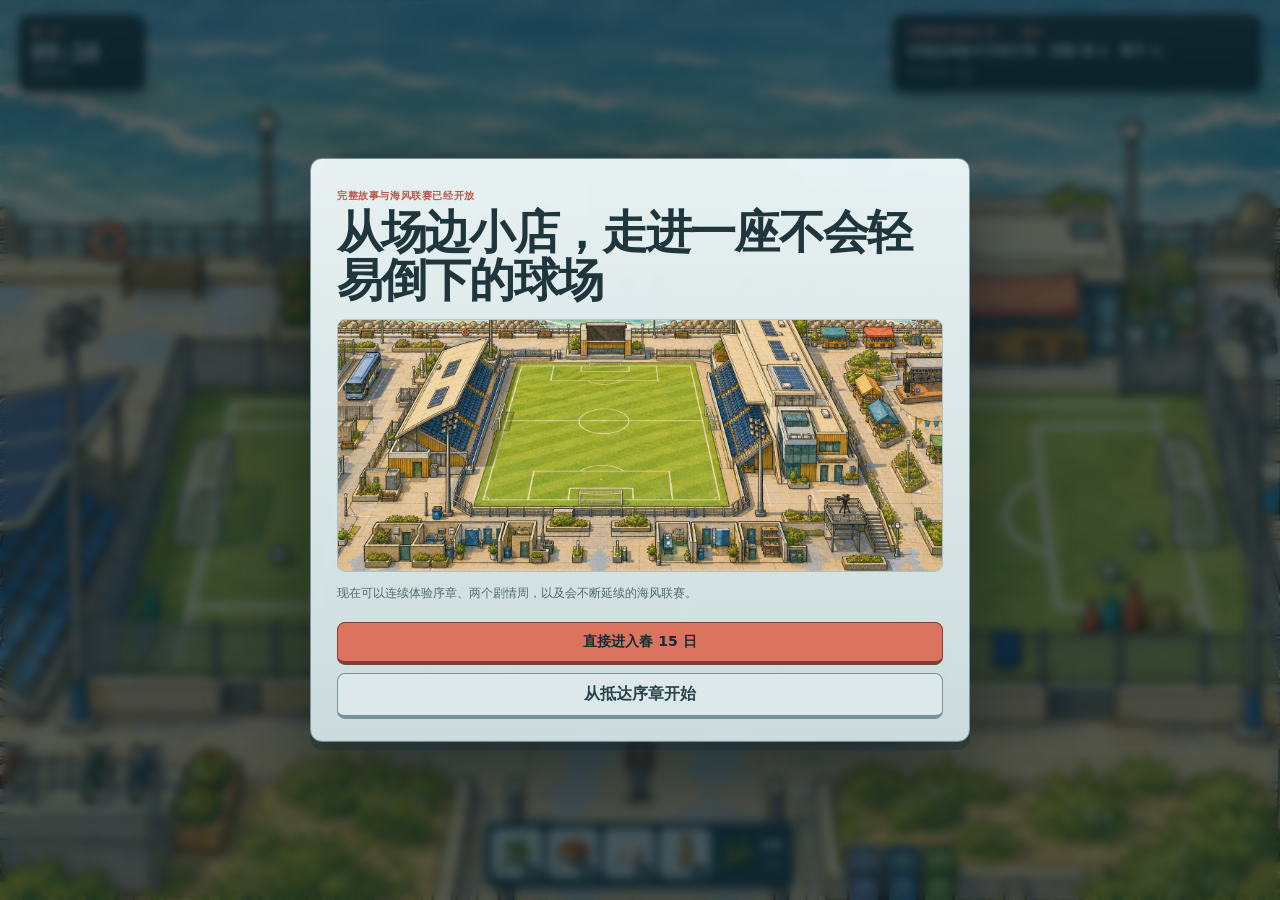
==== commit ec96a7fb: "feat: remaster stadium identity assets" ====
--- a/prototypes/integrated-day/index.html
+++ b/prototypes/integrated-day/index.html
@@ -7,7 +7,7 @@
   <meta name="theme-color" content="#14221b">
   <title>海风球场：安若童的联赛生活</title>
   <link rel="icon" href="data:,">
-  <link rel="stylesheet" href="./styles.css?v=9">
+  <link rel="stylesheet" href="./styles.css?v=10">
 </head>
 <body>
   <main class="game" data-phase="morning">
--- a/prototypes/integrated-day/styles.css
+++ b/prototypes/integrated-day/styles.css
@@ -346,10 +346,10 @@
   display: block;
   width: 48px;
   height: 48px;
-  background: url("./assets/item-atlas.png") no-repeat;
+  background: url("./assets/item-atlas-handpainted-v2.png") no-repeat;
   background-size: 300% 300%;
-  image-rendering: pixelated;
-  filter: drop-shadow(0 3px 2px rgb(7 14 10 / 38%));
+  image-rendering: auto;
+  filter: drop-shadow(0 3px 2px rgb(7 14 10 / 30%));
 }
 
 .item-tea { background-position: 0 0; }
@@ -498,13 +498,14 @@
 .stadium-name-layer {
   position: absolute;
   z-index: 3;
-  left: 50%;
-  top: 18.5%;
-  width: 228px;
-  height: 54px;
+  left: 44%;
+  top: 10.4%;
+  width: 224px;
+  height: 96px;
+  isolation: isolate;
   pointer-events: none;
-  transform: translateX(-50%) rotate(-1deg);
-  filter: drop-shadow(0 5px 4px rgb(10 32 38 / 32%));
+  transform: translateX(-50%) rotate(-.45deg);
+  filter: drop-shadow(0 6px 5px rgb(10 32 38 / 30%));
 }
 
 .stadium-name-old,
@@ -513,33 +514,43 @@
   inset: 0;
   display: grid;
   place-items: center;
-  border: 3px solid #f1e4c5;
-  border-radius: 6px;
+  box-sizing: border-box;
+  border: 0;
+  border-radius: 0;
+  background-position: center;
+  background-repeat: no-repeat;
+  background-size: contain;
   color: #f6ead0;
-  font: 900 24px/1 "Avenir Next", "PingFang SC", sans-serif;
-  letter-spacing: .12em;
-  text-shadow: 0 2px 0 rgb(48 36 31 / 34%);
+  font: 900 20px/1 "Avenir Next", "PingFang SC", sans-serif;
+  letter-spacing: .16em;
+  text-shadow: 0 2px 0 rgb(48 36 31 / 42%), 0 0 1px rgb(48 36 31 / 55%);
 }
 
 .stadium-name-old {
-  background: #b94f43;
-  box-shadow: inset 0 0 0 2px #275d6e;
+  padding-top: 16px;
+  background-image: url("./assets/stadium-sign-frame-v2.png");
 }
 
 .stadium-name-cloth {
-  inset: -7px -14px -5px;
-  border-color: #79aeb8;
-  background: #25627a;
+  inset: -2px -7px -5px;
+  padding-top: 1px;
+  background-image: url("./assets/stadium-sponsor-cloth-v2.png");
   color: #e8f2ef;
-  letter-spacing: .2em;
-  transform: rotate(1deg);
+  letter-spacing: .14em;
+  text-shadow: 0 2px 0 rgb(18 57 77 / 58%);
+  transform: rotate(.7deg);
 }
 
 .stadium-name-layer[data-sign="old"] .stadium-name-cloth,
 .stadium-name-layer[data-sign="community"] .stadium-name-cloth,
 .stadium-name-layer[data-sign="delay"] .stadium-name-cloth { display: none; }
 .stadium-name-layer[data-sign="co-name"] .stadium-name-old { color: transparent; }
-.stadium-name-layer[data-sign="co-name"] .stadium-name-cloth { inset: 0; transform: none; }
+.stadium-name-layer[data-sign="co-name"] .stadium-name-cloth {
+  inset: 0;
+  font-size: 16px;
+  letter-spacing: .05em;
+  transform: none;
+}
 .stadium-name-layer[data-sign="co-name"] .stadium-name-cloth::after { content: "· 海风球场"; }
 
 @media (prefers-reduced-motion: no-preference) {
@@ -2421,9 +2432,11 @@
   .week-metrics { grid-template-columns: repeat(3, 1fr); }
   .week-metrics div:nth-child(3) { border-right: 0; }
   .week-character { grid-template-columns: 1fr; }
-  .stadium-name-layer { top: 18.5%; width: 170px; height: 42px; }
+  .stadium-name-layer { left: 44%; top: 10.4%; width: 170px; height: 73px; }
   .stadium-name-old,
-  .stadium-name-cloth { font-size: 17px; }
+  .stadium-name-cloth { font-size: 14px; }
+  .stadium-name-old { padding-top: 12px; }
+  .stadium-name-layer[data-sign="co-name"] .stadium-name-cloth { font-size: 12px; }
   .naming-reveal { min-height: 110px; padding: 14px 12px 14px 124px; }
   .naming-reveal::before { width: 112px; }
 }
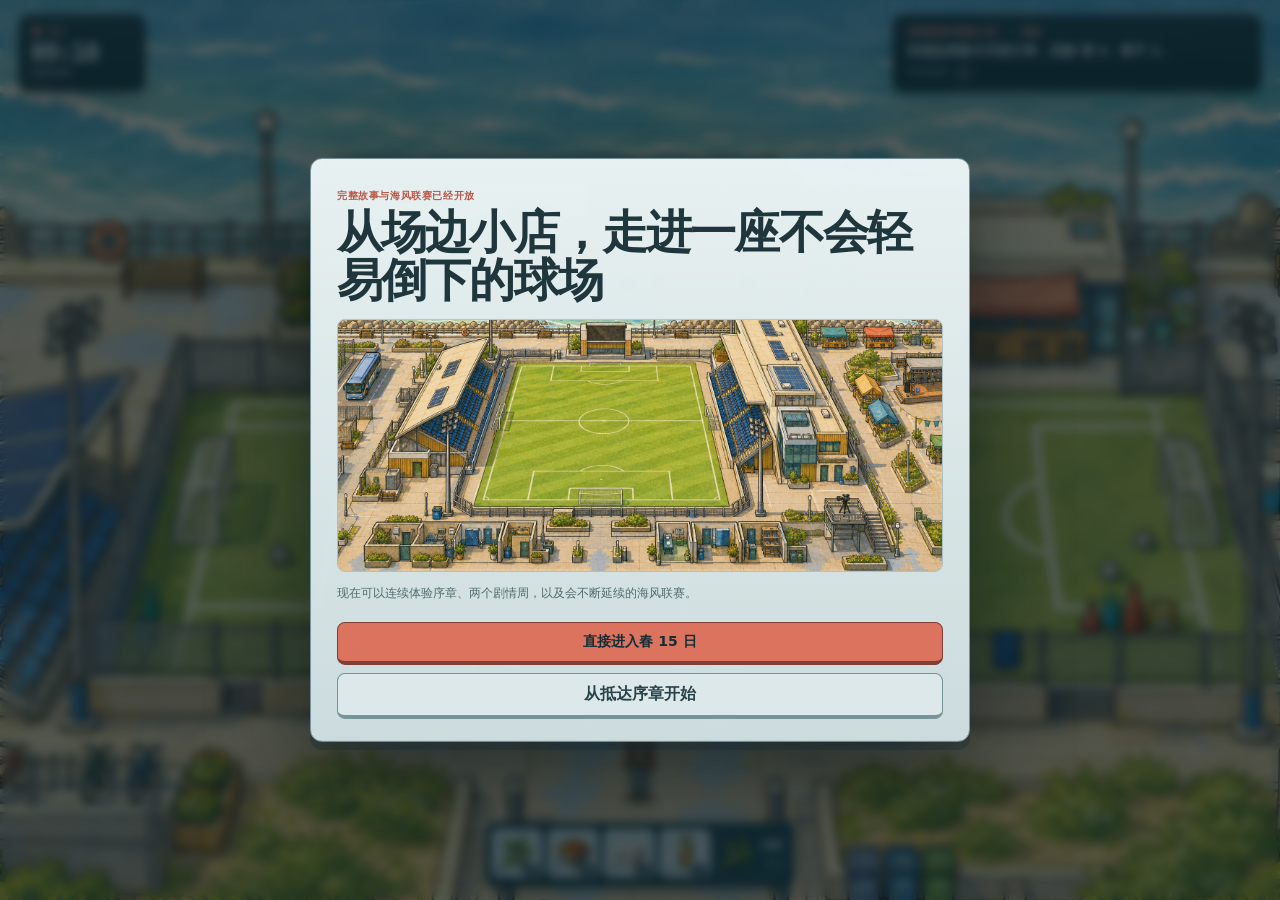
==== commit 0bdbd313: "feat: show match outlook before kickoff 在联赛面板加入赛前局势：开场让球、连续的实力差与当前建设级数。让球是离散的，实力差负责反映每一级建设和每一点凝聚的投入，" ====
--- a/prototypes/integrated-day/index.html
+++ b/prototypes/integrated-day/index.html
@@ -121,6 +121,10 @@
           <strong data-season-opponent>对阵港口工人队</strong>
           <small><b data-season-rank>第 1 名</b><i></i><b data-season-actions>行动 0 / 3</b></small>
           <small class="season-incident-line"><b data-season-incident-status>本轮事件待回应</b></small>
+          <small class="season-outlook-line" data-match-outlook>
+            <b data-outlook-deficit>开场不落后</b><i></i><b data-outlook-edge>实力领先 0.0</b><i></i><b data-outlook-construction>建设 0 级</b>
+          </small>
+          <small class="season-outlook-summary"><b data-outlook-summary>球场还没有摆出样子</b></small>
         </button>
       </aside>
 
--- a/prototypes/integrated-day/styles.css
+++ b/prototypes/integrated-day/styles.css
@@ -1323,6 +1323,10 @@
 .season-docket small b { font-weight: 700; }
 .season-docket .season-incident-line { margin-top: 6px; padding-top: 6px; border-top: 1px solid rgb(228 242 244 / 16%); color: #f0d39a; }
 .season-docket [data-season-incident-status].complete { color: #9cc7ba; }
+.season-docket .season-outlook-line { margin-top: 6px; padding-top: 6px; border-top: 1px solid rgb(228 242 244 / 16%); color: #9cc7ba; }
+.season-docket .season-outlook-line.behind { color: #ffad9e; }
+.season-docket .season-outlook-summary { margin-top: 3px; color: #b8cbce; font-size: 8px; line-height: 1.5; }
+.season-docket .season-outlook-summary b { display: block; font-weight: 700; overflow-wrap: anywhere; }
 .season-docket > button:hover { border-color: #dc735f; background: rgb(20 51 60 / 97%); }
 
 .care-card,
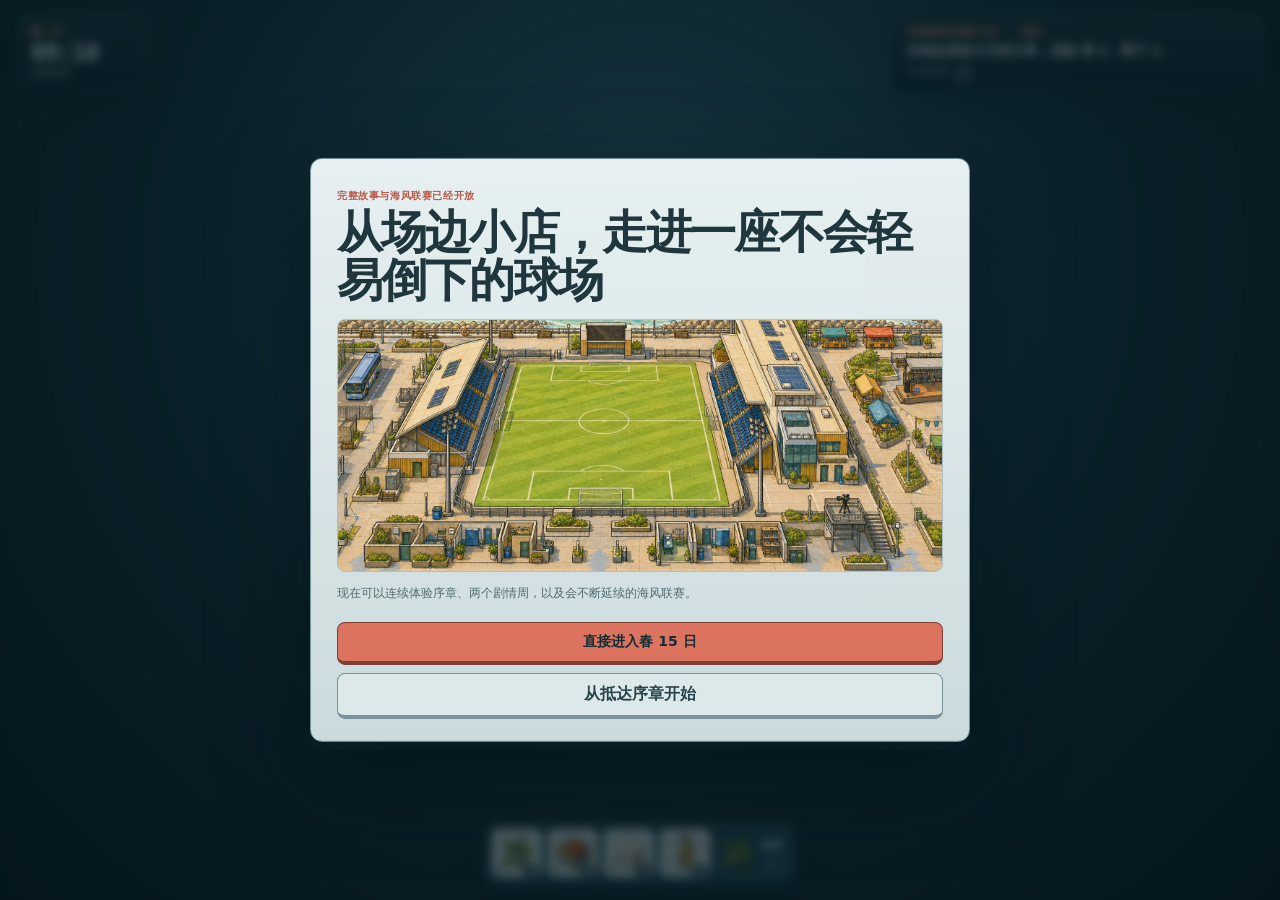
==== commit 078676f0: "fix: warn once when saving is blocked and cache view metrics 首次写入失败时在页面显示持久警告而不是用会被覆盖的 toast，本局仍可继续；" ====
--- a/prototypes/integrated-day/index.html
+++ b/prototypes/integrated-day/index.html
@@ -335,6 +335,7 @@
       </div>
 
       <div class="toast-host" data-toast-host aria-live="polite"></div>
+      <p class="storage-warning" data-storage-warning hidden>浏览器阻止了本地存档，这次进度在关闭页面前仍可继续，但不会被保存</p>
 
       <div class="touch-controls" aria-label="移动控制">
         <button data-move="w" type="button" aria-label="向上">▲</button>
--- a/prototypes/integrated-day/styles.css
+++ b/prototypes/integrated-day/styles.css
@@ -1146,6 +1146,25 @@
   box-shadow: 0 5px 0 rgb(4 9 6 / 30%), 0 14px 28px rgb(4 9 6 / 24%);
   font-size: 11px;
   line-height: 1.45;
+  animation: toast-in 210ms var(--ease) both;
+}
+
+.storage-warning {
+  position: fixed;
+  z-index: 31;
+  left: 20px;
+  bottom: 24px;
+  max-width: min(390px, calc(100vw - 40px));
+  margin: 0;
+  padding: 9px 12px;
+  border-left: 3px solid #e0b15f;
+  border-radius: 3px 9px 9px 3px;
+  background: rgb(32 30 17 / 96%);
+  color: #f4e4bb;
+  box-shadow: 0 5px 0 rgb(4 9 6 / 30%), 0 14px 28px rgb(4 9 6 / 24%);
+  font-size: 11px;
+  line-height: 1.45;
+  pointer-events: none;
   animation: toast-in 210ms var(--ease) both;
 }
 
